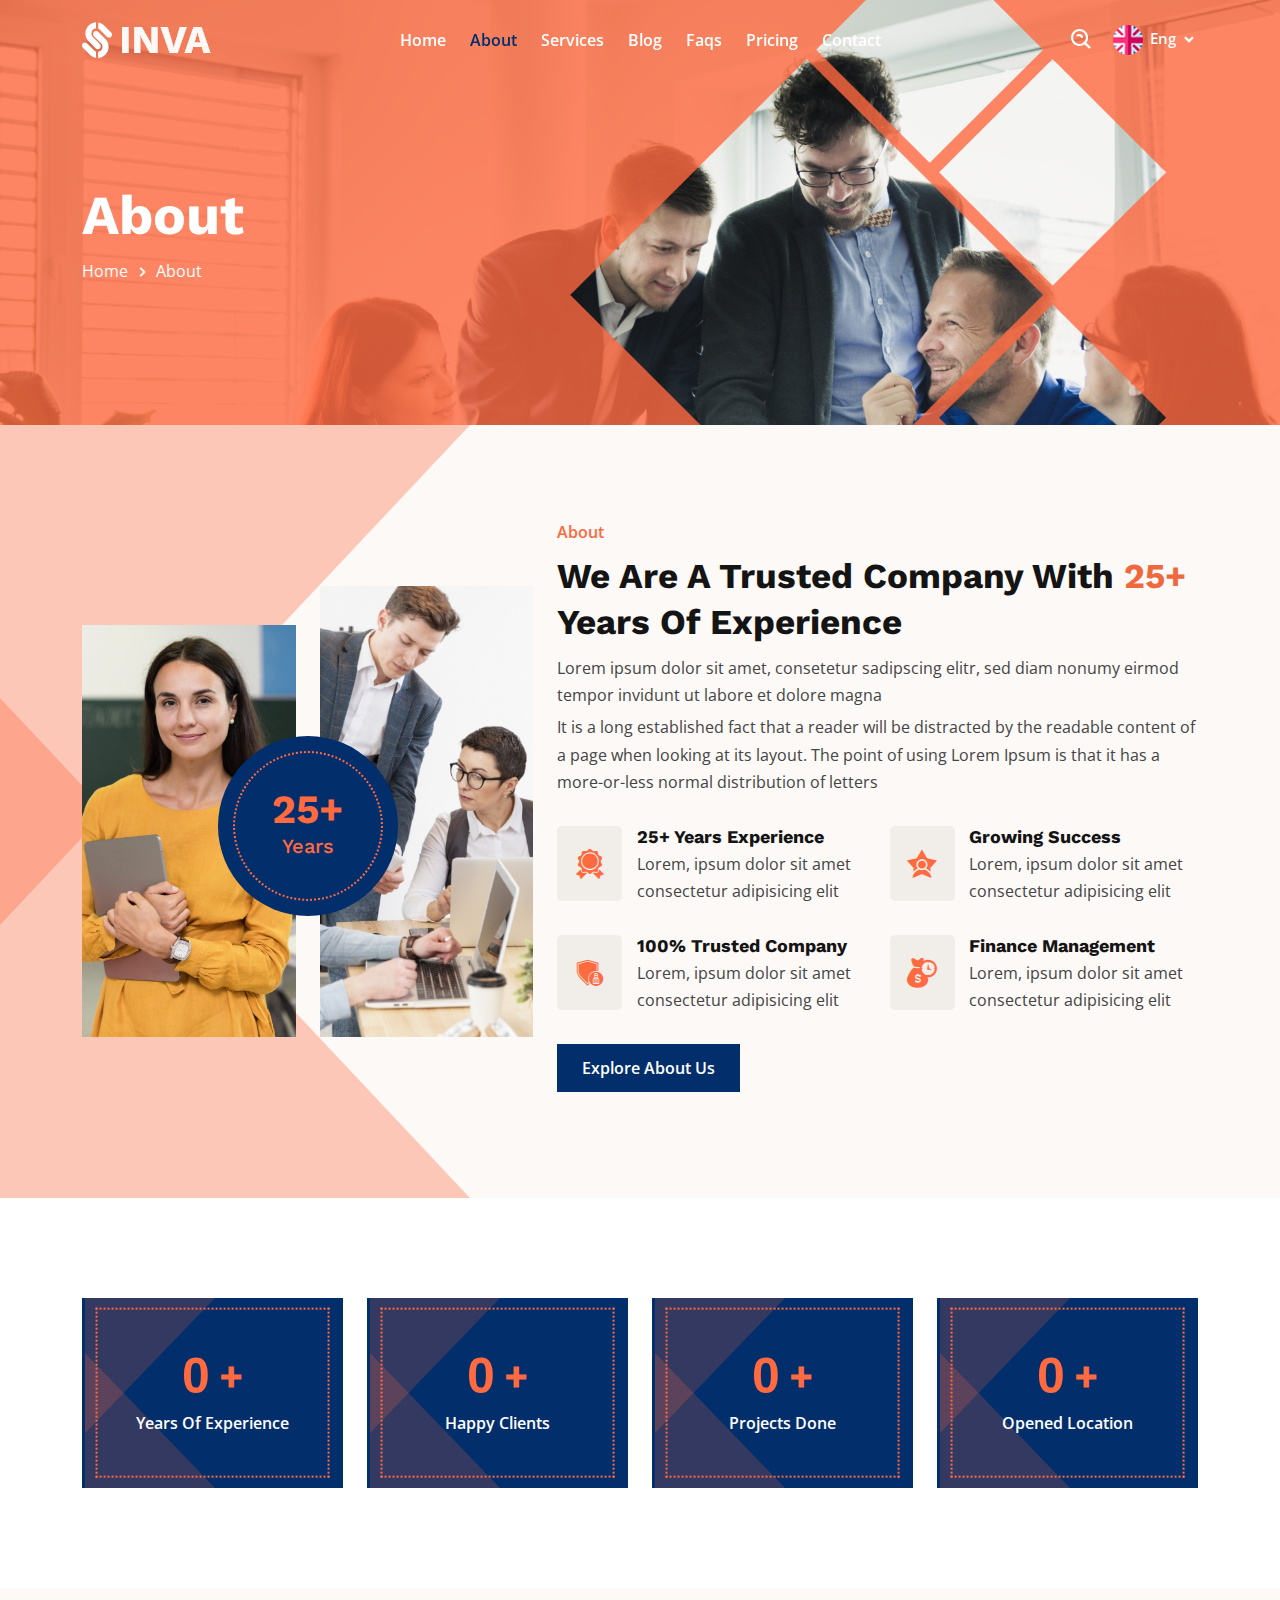
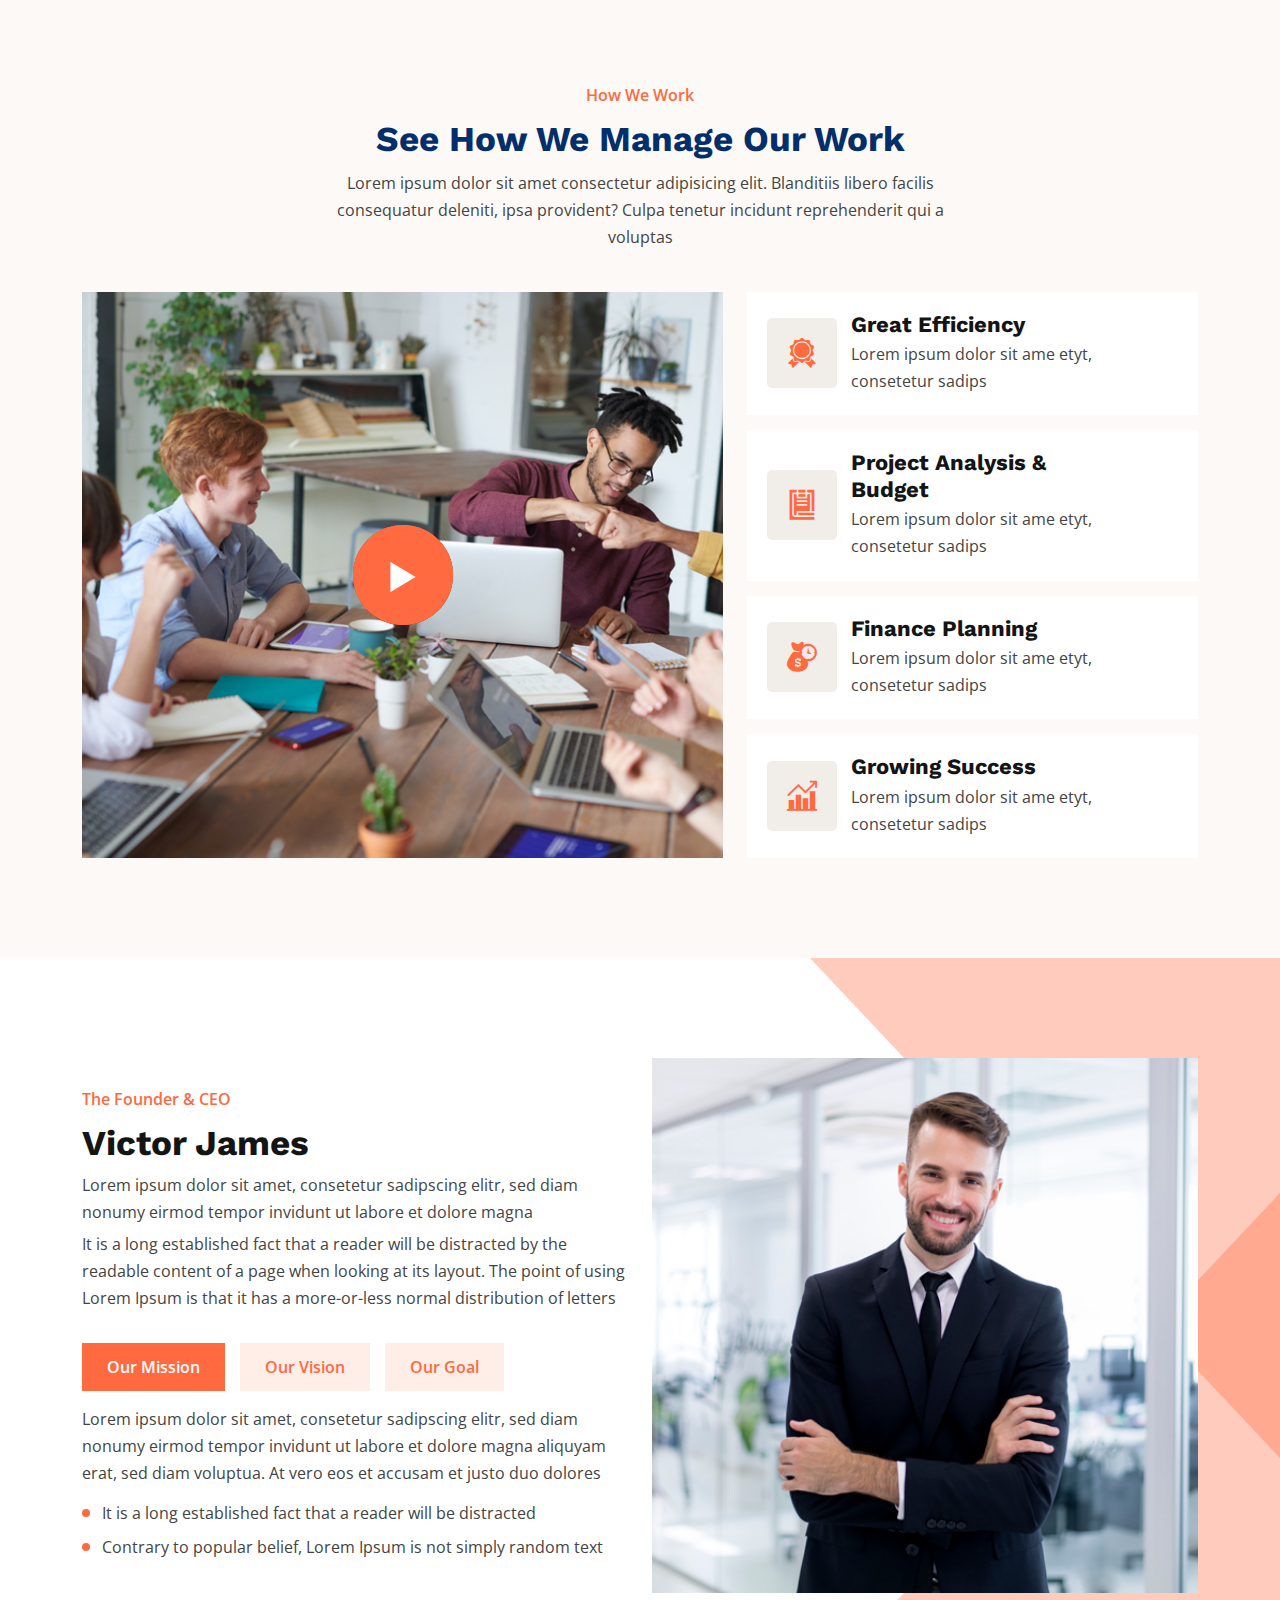
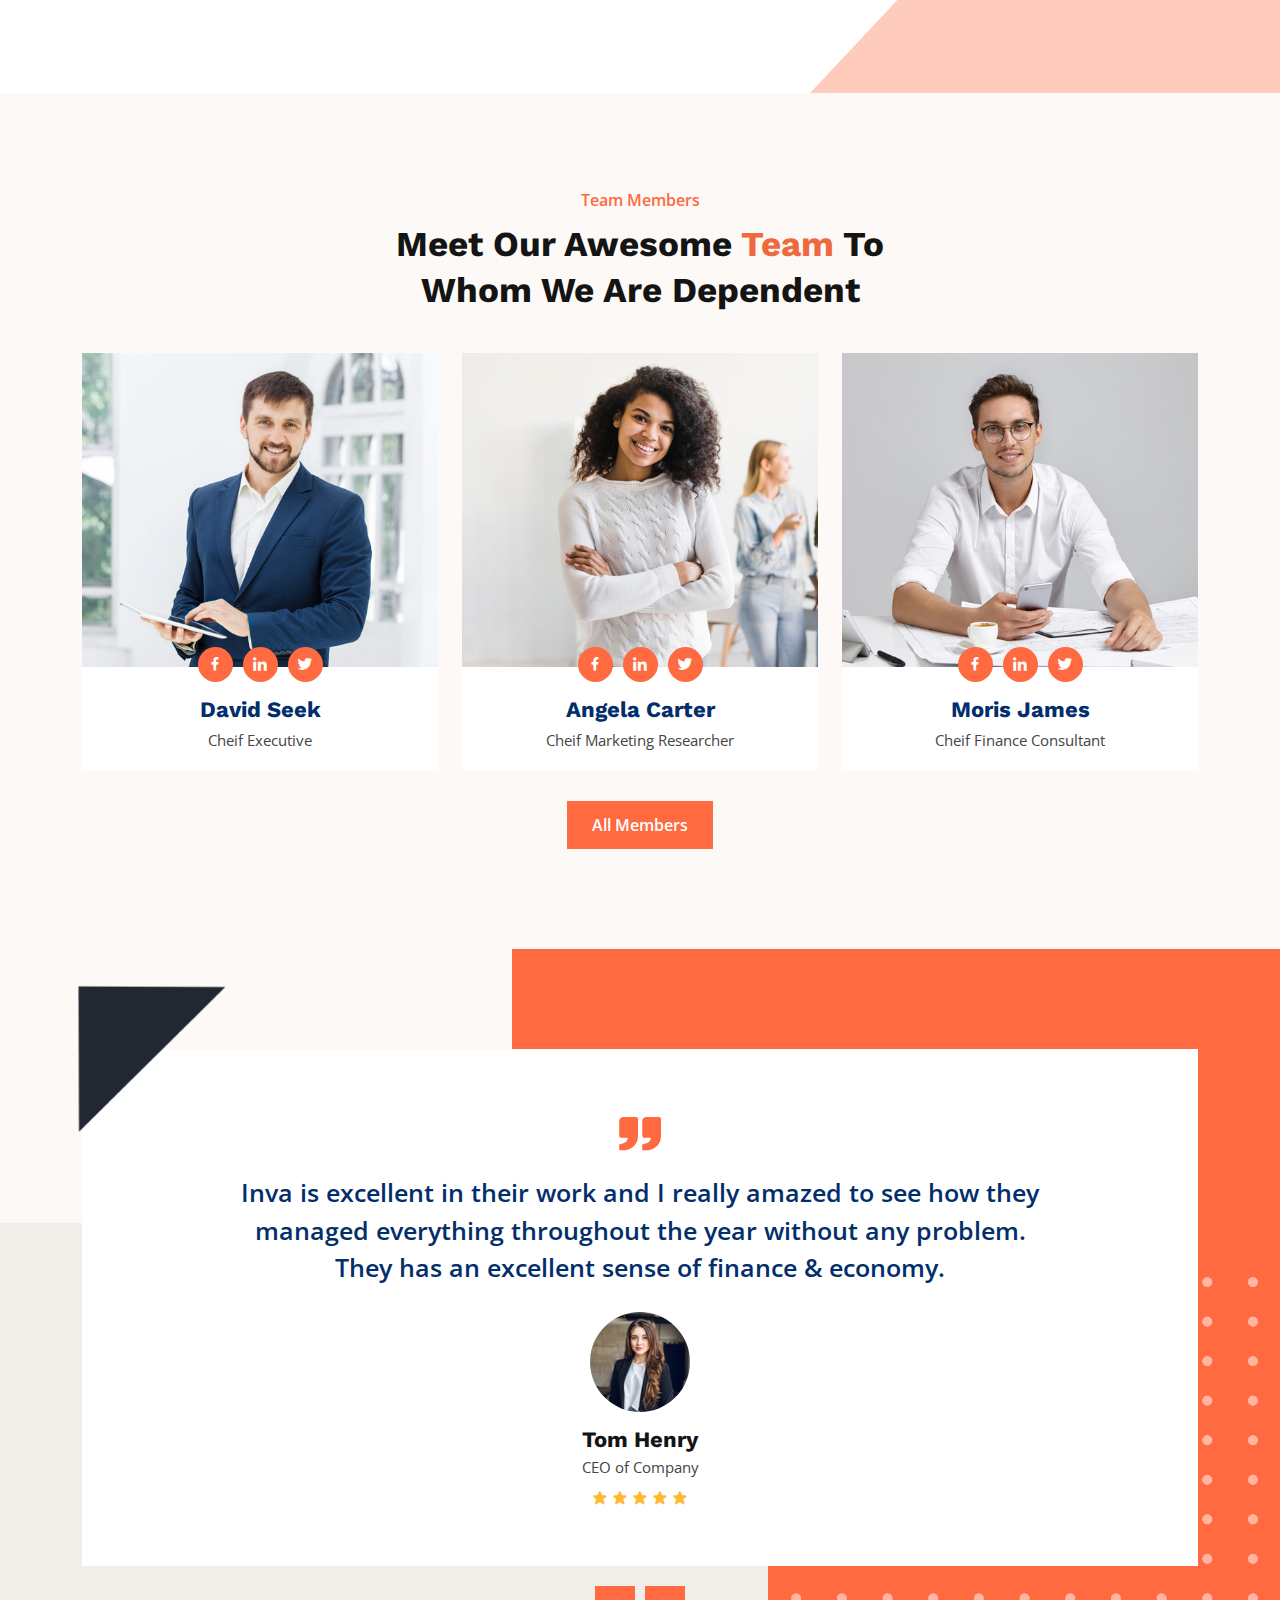
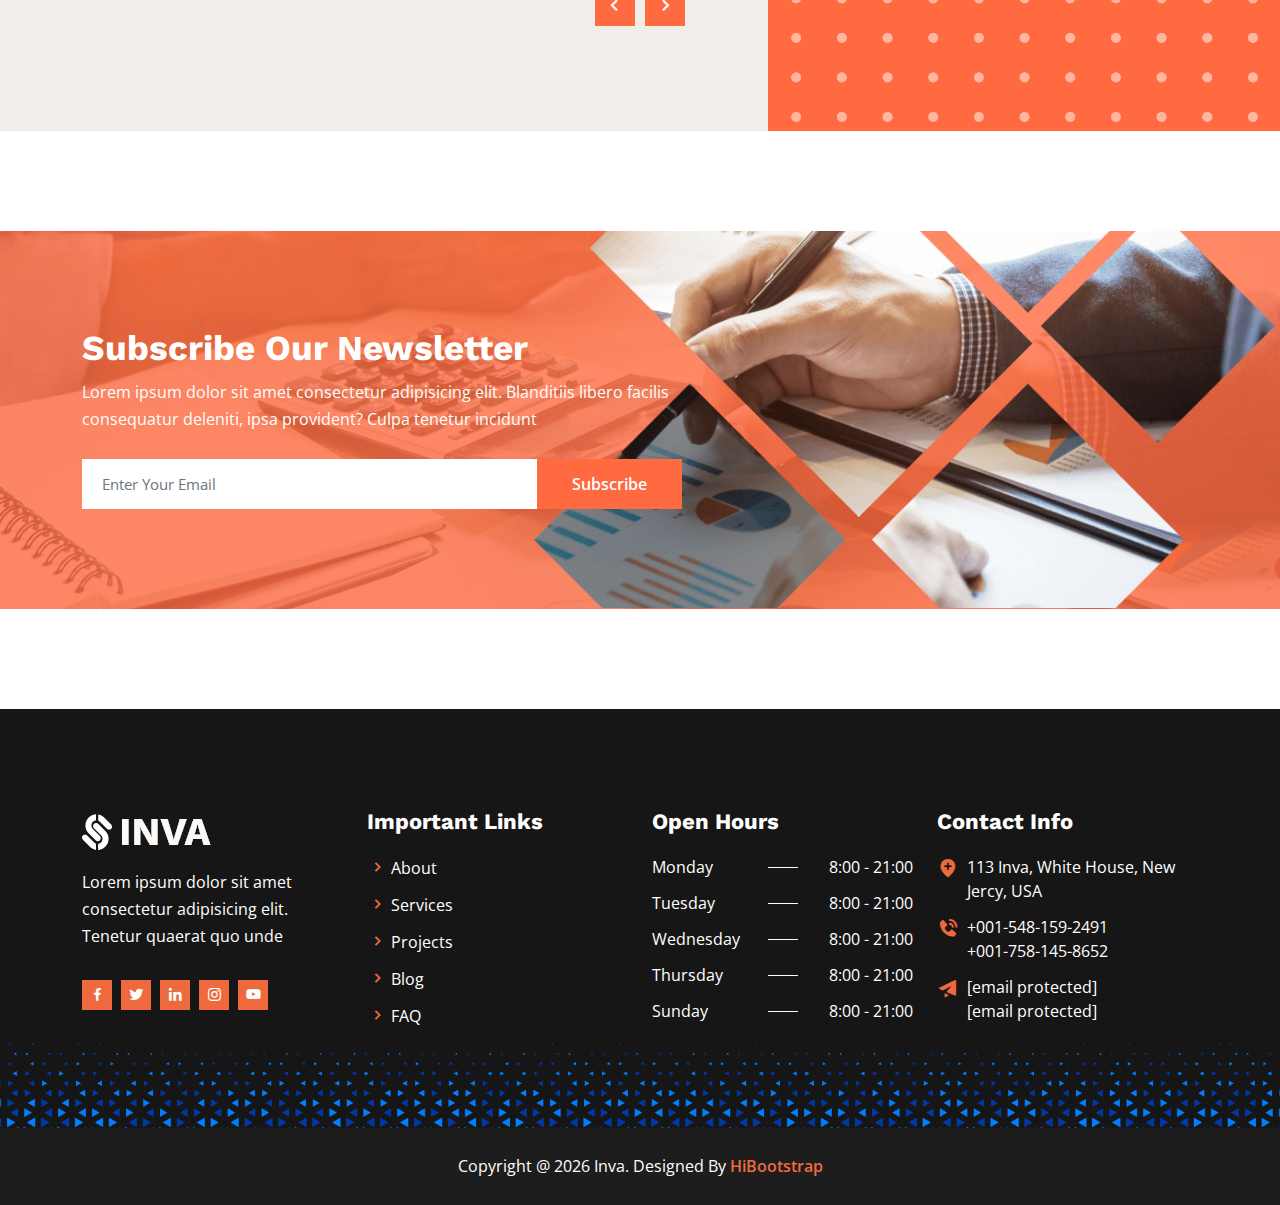
==== about.html @ 84aa3fe7 "homepage" ====
<!DOCTYPE html>
<html lang="zxx">
  <!-- Mirrored from templates.hibootstrap.com/inva/default/about.html by HTTrack Website Copier/3.x [XR&CO'2014], Thu, 12 Oct 2023 17:46:47 GMT -->
  <head>
    <meta charset="UTF-8" />
    <meta name="viewport" content="width=device-width, initial-scale=1.0" />

    <link rel="stylesheet" href="assets/css/bootstrap.min.css" />

    <link rel="stylesheet" href="assets/css/boxicons.min.css" />

    <link rel="stylesheet" href="assets/css/meanmenu.css" />

    <link rel="stylesheet" href="assets/css/animate.min.css" />

    <link rel="stylesheet" href="assets/css/owl.carousel.min.css" />
    <link rel="stylesheet" href="assets/css/owl.theme.default.min.css" />

    <link rel="stylesheet" href="assets/fonts/flaticon.css" />

    <link rel="stylesheet" href="assets/css/modal-video.min.css" />

    <link rel="stylesheet" href="assets/css/odometer.min.css" />

    <link rel="stylesheet" href="assets/css/style.css" />

    <link rel="stylesheet" href="assets/css/responsive.css" />

    <link rel="stylesheet" href="assets/css/theme-dark.css" />

    <link rel="stylesheet" href="assets/css/theme-dark.css" />
    <title>Inva - Finance & Investment HTML Template</title>
    <link rel="icon" type="image/png" href="assets/img/favicon.png" />
  </head>
  <body>
    <div class="loader">
      <div class="d-table">
        <div class="d-table-cell">
          <div class="pre-load">
            <div class="inner one"></div>
            <div class="inner two"></div>
            <div class="inner three"></div>
          </div>
        </div>
      </div>
    </div>

    <div class="navbar-area sticky-top">
      <div class="mobile-nav">
        <a href="index.html" class="logo">
          <img src="assets/img/logo-three.png" alt="Logo" />
        </a>
      </div>

      <div class="main-nav four">
        <div class="container">
          <nav class="navbar navbar-expand-md navbar-light">
            <a class="navbar-brand" href="index.html">
              <img src="assets/img/logo-three.png" alt="Logo" />
            </a>
            <div
              class="collapse navbar-collapse mean-menu"
              id="navbarSupportedContent"
            >
              <ul class="navbar-nav">
                <li class="nav-item">
                  <a href="index.html" class="nav-link dropdown-toggle">Home</a>
                </li>
                <li class="nav-item">
                  <a href="about.html" class="nav-link active">About</a>
                </li>
                <li class="nav-item">
                  <a href="services.html" class="nav-link dropdown-toggle"
                    >Services</a>
                </li>
                <li class="nav-item">
                  <a href="blog.html" class="nav-link dropdown-toggle">Blog</a>
                </li>
                <li class="nav-item">
                    <a href="faq.html" class="nav-link dropdown-toggle">Faqs </a>
                  </li>
                <li class="nav-item">
                  <a href="#" class="nav-link dropdown-toggle">Pricing</a>
                </li>
                <li class="nav-item">
                  <a href="contact.html" class="nav-link">Contact</a>
                </li>
              </ul>
              <div class="side-nav">
                <div class="nav-search">
                  <i id="search-btn" class="bx bx-search-alt"></i>
                  <div id="search-overlay" class="block">
                    <div class="centered">
                      <div id="search-box">
                        <i id="close-btn" class="bx bx-x"></i>
                        <form>
                          <input
                            type="text"
                            class="form-control"
                            placeholder="Search..."
                          />
                          <button type="submit" class="btn">Search</button>
                        </form>
                      </div>
                    </div>
                  </div>
                </div>
                <div class="dropdown nav-flag-dropdown">
                  <button
                    class="btn dropdown-toggle"
                    type="button"
                    id="dropdownMenuButton"
                    data-bs-toggle="dropdown"
                    aria-haspopup="true"
                    aria-expanded="false"
                  >
                    <img src="assets/img/flag1.jpg" alt="Flag" />
                    Eng
                    <i class="bx bx-chevron-down"></i>
                  </button>
                  <div
                    class="dropdown-menu"
                    aria-labelledby="dropdownMenuButton"
                  >
                    <a class="dropdown-item" href="#">
                      <img src="assets/img/flag2.jpg" alt="Flag" />
                      Ger
                    </a>
                    <a class="dropdown-item" href="#">
                      <img src="assets/img/flag3.jpg" alt="Flag" />
                      Isr
                    </a>
                    <a class="dropdown-item" href="#">
                      <img src="assets/img/flag4.jpg" alt="Flag" />
                      USA
                    </a>
                  </div>
                </div>
              </div>
            </div>
          </nav>
        </div>
      </div>
    </div>

    <div class="page-title-area title-bg-one">
      <div class="title-shape">
        <img src="assets/img/title/title-bg-shape.png" alt="Shape" />
      </div>
      <div class="d-table">
        <div class="d-table-cell">
          <div class="container">
            <div class="title-content">
              <h2>About</h2>
              <ul>
                <li>
                  <a href="index.html">Home</a>
                </li>
                <li>
                  <i class="bx bx-chevron-right"></i>
                </li>
                <li>
                  <span>About</span>
                </li>
              </ul>
            </div>
          </div>
        </div>
      </div>
    </div>

    <section class="about-area four section-overlay pt-100 pb-70">
      <div class="container">
        <div class="row align-items-center">
          <div class="col-lg-5">
            <div class="about-img">
              <div class="row align-items-end">
                <div class="col-sm-6 col-lg-6">
                  <img src="assets/img/about/about4.jpg" alt="About" />
                </div>
                <div class="col-sm-6 col-lg-6">
                  <img src="assets/img/about/about5.jpg" alt="About" />
                </div>
              </div>
              <div class="years">
                <h3>
                  25+ <br />
                  <span>Years</span>
                </h3>
              </div>
            </div>
          </div>
          <div class="col-lg-7">
            <div class="about-content">
              <div class="section-title">
                <span class="sub-title">About</span>
                <h2>
                  We Are A Trusted Company With <span>25+</span> Years Of
                  Experience
                </h2>
                <p>
                  Lorem ipsum dolor sit amet, consetetur sadipscing elitr, sed
                  diam nonumy eirmod tempor invidunt ut labore et dolore magna
                </p>
              </div>
              <p class="about-p">
                It is a long established fact that a reader will be distracted
                by the readable content of a page when looking at its layout.
                The point of using Lorem Ipsum is that it has a more-or-less
                normal distribution of letters
              </p>
              <div class="row">
                <div class="col-sm-6 col-lg-6">
                  <ul>
                    <li>
                      <i class="flaticon-medal-of-award"></i>
                    </li>
                    <li>
                      <h3>25+ Years Experience</h3>
                      <p>
                        Lorem, ipsum dolor sit amet consectetur adipisicing elit
                      </p>
                    </li>
                  </ul>
                </div>
                <div class="col-sm-6 col-lg-6">
                  <ul>
                    <li>
                      <i class="flaticon-star"></i>
                    </li>
                    <li>
                      <h3>Growing Success</h3>
                      <p>
                        Lorem, ipsum dolor sit amet consectetur adipisicing elit
                      </p>
                    </li>
                  </ul>
                </div>
                <div class="col-sm-6 col-lg-6">
                  <ul>
                    <li>
                      <i class="flaticon-insurance"></i>
                    </li>
                    <li>
                      <h3>100% Trusted Company</h3>
                      <p>
                        Lorem, ipsum dolor sit amet consectetur adipisicing elit
                      </p>
                    </li>
                  </ul>
                </div>
                <div class="col-sm-6 col-lg-6">
                  <ul>
                    <li>
                      <i class="flaticon-dollars-money-bag-with-a-clock"></i>
                    </li>
                    <li>
                      <h3>Finance Management</h3>
                      <p>
                        Lorem, ipsum dolor sit amet consectetur adipisicing elit
                      </p>
                    </li>
                  </ul>
                </div>
              </div>
              <a class="common-btn two" href="#">
                Explore About Us
                <span></span>
              </a>
            </div>
          </div>
        </div>
      </div>
    </section>

    <div class="counter-area four pt-100 pb-70">
      <div class="container">
        <div class="row">
          <div class="col-sm-6 col-lg-3 card-overlay">
            <div class="counter-item">
              <h3>
                <span class="odometer" data-count="25">00</span>
                <span class="target">+</span>
              </h3>
              <p>Years Of Experience</p>
            </div>
          </div>
          <div class="col-sm-6 col-lg-3 card-overlay">
            <div class="counter-item">
              <h3>
                <span class="odometer" data-count="150">00</span>
                <span class="target">+</span>
              </h3>
              <p>Happy Clients</p>
            </div>
          </div>
          <div class="col-sm-6 col-lg-3 card-overlay">
            <div class="counter-item">
              <h3>
                <span class="odometer" data-count="300">00</span>
                <span class="target">+</span>
              </h3>
              <p>Projects Done</p>
            </div>
          </div>
          <div class="col-sm-6 col-lg-3 card-overlay">
            <div class="counter-item">
              <h3>
                <span class="odometer" data-count="30">00</span>
                <span class="target">+</span>
              </h3>
              <p>Opened Location</p>
            </div>
          </div>
        </div>
      </div>
    </div>

    <section class="work-area three ptb-100">
      <div class="container">
        <div class="section-title">
          <span class="sub-title">How We Work</span>
          <h2>See How We Manage Our Work</h2>
          <p>
            Lorem ipsum dolor sit amet consectetur adipisicing elit. Blanditiis
            libero facilis consequatur deleniti, ipsa provident? Culpa tenetur
            incidunt reprehenderit qui a voluptas
          </p>
        </div>
        <div class="row">
          <div class="col-lg-7">
            <div class="work-video">
              <img src="assets/img/work1.jpg" alt="Work" />
              <div class="video-wrap">
                <button class="js-modal-btn" data-video-id="80YJ4wNkGXU">
                  <i class="bx bx-play"></i>
                </button>
              </div>
            </div>
          </div>
          <div class="col-lg-5">
            <div class="work-item">
              <ul class="align-items-center">
                <li>
                  <i class="flaticon-medal-of-award"></i>
                </li>
                <li>
                  <h3>Great Efficiency</h3>
                  <p>Lorem ipsum dolor sit ame etyt, consetetur sadips</p>
                </li>
              </ul>
            </div>
            <div class="work-item">
              <ul class="align-items-center">
                <li>
                  <i class="flaticon-evaluate"></i>
                </li>
                <li>
                  <h3>Project Analysis & Budget</h3>
                  <p>Lorem ipsum dolor sit ame etyt, consetetur sadips</p>
                </li>
              </ul>
            </div>
            <div class="work-item">
              <ul class="align-items-center">
                <li>
                  <i class="flaticon-dollars-money-bag-with-a-clock"></i>
                </li>
                <li>
                  <h3>Finance Planning</h3>
                  <p>Lorem ipsum dolor sit ame etyt, consetetur sadips</p>
                </li>
              </ul>
            </div>
            <div class="work-item">
              <ul class="align-items-center">
                <li>
                  <i class="flaticon-trend"></i>
                </li>
                <li>
                  <h3>Growing Success</h3>
                  <p>Lorem ipsum dolor sit ame etyt, consetetur sadips</p>
                </li>
              </ul>
            </div>
          </div>
        </div>
      </div>
    </section>

    <section class="founder-area section-overlay pt-100 pb-70">
      <div class="container">
        <div class="row align-items-center">
          <div class="col-lg-6">
            <div class="founder-content">
              <div class="section-title">
                <span class="sub-title">The Founder & CEO</span>
                <h2>Victor James</h2>
                <p>
                  Lorem ipsum dolor sit amet, consetetur sadipscing elitr, sed
                  diam nonumy eirmod tempor invidunt ut labore et dolore magna
                </p>
              </div>
              <p class="founder-p">
                It is a long established fact that a reader will be distracted
                by the readable content of a page when looking at its layout.
                The point of using Lorem Ipsum is that it has a more-or-less
                normal distribution of letters
              </p>
              <ul class="nav nav-pills" id="pills-tab" role="tablist">
                <li class="nav-item" role="presentation">
                  <a
                    class="nav-link active"
                    id="pills-home-tab"
                    data-bs-toggle="pill"
                    href="#pills-home"
                    role="tab"
                    aria-controls="pills-home"
                    aria-selected="true"
                    >Our Mission</a
                  >
                </li>
                <li class="nav-item" role="presentation">
                  <a
                    class="nav-link"
                    id="pills-profile-tab"
                    data-bs-toggle="pill"
                    href="#pills-profile"
                    role="tab"
                    aria-controls="pills-profile"
                    aria-selected="false"
                    >Our Vision</a
                  >
                </li>
                <li class="nav-item" role="presentation">
                  <a
                    class="nav-link"
                    id="pills-contact-tab"
                    data-bs-toggle="pill"
                    href="#pills-contact"
                    role="tab"
                    aria-controls="pills-contact"
                    aria-selected="false"
                    >Our Goal</a
                  >
                </li>
              </ul>
              <div class="tab-content" id="pills-tabContent">
                <div
                  class="tab-pane fade show active"
                  id="pills-home"
                  role="tabpanel"
                  aria-labelledby="pills-home-tab"
                >
                  <p>
                    Lorem ipsum dolor sit amet, consetetur sadipscing elitr, sed
                    diam nonumy eirmod tempor invidunt ut labore et dolore magna
                    aliquyam erat, sed diam voluptua. At vero eos et accusam et
                    justo duo dolores
                  </p>
                  <ul>
                    <li>
                      It is a long established fact that a reader will be
                      distracted
                    </li>
                    <li>
                      Contrary to popular belief, Lorem Ipsum is not simply
                      random text
                    </li>
                  </ul>
                </div>
                <div
                  class="tab-pane fade"
                  id="pills-profile"
                  role="tabpanel"
                  aria-labelledby="pills-profile-tab"
                >
                  <p>
                    Lorem ipsum dolor sit amet, consetetur sadipscing elitr, sed
                    diam nonumy eirmod tempor invidunt ut labore et dolore magna
                    aliquyam erat, sed diam voluptua. At vero eos et accusam et
                    justo duo dolores
                  </p>
                  <ul>
                    <li>
                      It is a long established fact that a reader will be
                      distracted
                    </li>
                    <li>
                      Contrary to popular belief, Lorem Ipsum is not simply
                      random text
                    </li>
                  </ul>
                </div>
                <div
                  class="tab-pane fade"
                  id="pills-contact"
                  role="tabpanel"
                  aria-labelledby="pills-contact-tab"
                >
                  <p>
                    Lorem ipsum dolor sit amet, consetetur sadipscing elitr, sed
                    diam nonumy eirmod tempor invidunt ut labore et dolore magna
                    aliquyam erat, sed diam voluptua. At vero eos et accusam et
                    justo duo dolores
                  </p>
                  <ul>
                    <li>
                      It is a long established fact that a reader will be
                      distracted
                    </li>
                    <li>
                      Contrary to popular belief, Lorem Ipsum is not simply
                      random text
                    </li>
                  </ul>
                </div>
              </div>
            </div>
          </div>
          <div class="col-lg-6">
            <div class="founder-img">
              <img src="assets/img/founder-main1.jpg" alt="Founder" />
            </div>
          </div>
        </div>
      </div>
    </section>

    <section class="team-area four ptb-100">
      <div class="container">
        <div class="section-title">
          <span class="sub-title">Team Members</span>
          <h2>Meet Our Awesome <span>Team</span> To Whom We Are Dependent</h2>
        </div>
        <div class="row">
          <div class="col-sm-6 col-lg-4">
            <div class="team-item">
              <div class="top card-overlay">
                <img src="assets/img/team/team1.jpg" alt="Team" />
              </div>
              <div class="bottom">
                <ul>
                  <li>
                    <a href="#" target="_blank">
                      <i class="bx bxl-facebook"></i>
                    </a>
                  </li>
                  <li>
                    <a href="#" target="_blank">
                      <i class="bx bxl-linkedin"></i>
                    </a>
                  </li>
                  <li>
                    <a href="#" target="_blank">
                      <i class="bx bxl-twitter"></i>
                    </a>
                  </li>
                </ul>
                <h3>
                  <a href="team-details.html">David Seek</a>
                </h3>
                <span>Cheif Executive</span>
              </div>
            </div>
          </div>
          <div class="col-sm-6 col-lg-4">
            <div class="team-item">
              <div class="top card-overlay">
                <img src="assets/img/team/team2.jpg" alt="Team" />
              </div>
              <div class="bottom">
                <ul>
                  <li>
                    <a href="#" target="_blank">
                      <i class="bx bxl-facebook"></i>
                    </a>
                  </li>
                  <li>
                    <a href="#" target="_blank">
                      <i class="bx bxl-linkedin"></i>
                    </a>
                  </li>
                  <li>
                    <a href="#" target="_blank">
                      <i class="bx bxl-twitter"></i>
                    </a>
                  </li>
                </ul>
                <h3>
                  <a href="team-details.html">Angela Carter</a>
                </h3>
                <span>Cheif Marketing Researcher</span>
              </div>
            </div>
          </div>
          <div class="col-sm-6 offset-sm-3 offset-lg-0 col-lg-4">
            <div class="team-item">
              <div class="top card-overlay">
                <img src="assets/img/team/team3.jpg" alt="Team" />
              </div>
              <div class="bottom">
                <ul>
                  <li>
                    <a href="#" target="_blank">
                      <i class="bx bxl-facebook"></i>
                    </a>
                  </li>
                  <li>
                    <a href="#" target="_blank">
                      <i class="bx bxl-linkedin"></i>
                    </a>
                  </li>
                  <li>
                    <a href="#" target="_blank">
                      <i class="bx bxl-twitter"></i>
                    </a>
                  </li>
                </ul>
                <h3>
                  <a href="team-details.html">Moris James</a>
                </h3>
                <span>Cheif Finance Consultant</span>
              </div>
            </div>
          </div>
        </div>
        <div class="text-center">
          <a class="common-btn" href="team.html">
            All Members
            <span></span>
          </a>
        </div>
      </div>
    </section>

    <section class="testimonials-area three four ptb-100">
      <div class="testimonials-shape">
        <img src="assets/img/testimonials-shape2.png" alt="Shape" />
        <img src="assets/img/testimonials-shape3.png" alt="Shape" />
      </div>
      <div class="container">
        <div class="testimonials-slider owl-theme owl-carousel">
          <div class="testimonials-item">
            <i class="bx bxs-quote-right icon"></i>
            <p>
              Inva is excellent in their work and I really amazed to see how
              they managed everything throughout the year without any problem.
              They has an excellent sense of finance & economy.
            </p>
            <img src="assets/img/testimonials1.jpg" alt="Testimonials" />
            <h3>Tom Henry</h3>
            <span>CEO of Company</span>
            <ul>
              <li>
                <i class="bx bxs-star checked"></i>
              </li>
              <li>
                <i class="bx bxs-star checked"></i>
              </li>
              <li>
                <i class="bx bxs-star checked"></i>
              </li>
              <li>
                <i class="bx bxs-star checked"></i>
              </li>
              <li>
                <i class="bx bxs-star checked"></i>
              </li>
            </ul>
          </div>
          <div class="testimonials-item">
            <i class="bx bxs-quote-right icon"></i>
            <p>
              It is a long established fact that a reader will be distracted by
              the readable content of a page when looking at its layout. The
              point of using Lorem Ipsum is that it has a more-or-less.
            </p>
            <img src="assets/img/testimonials2.jpg" alt="Testimonials" />
            <h3>Jac Jacson</h3>
            <span>Director</span>
            <ul>
              <li>
                <i class="bx bxs-star checked"></i>
              </li>
              <li>
                <i class="bx bxs-star checked"></i>
              </li>
              <li>
                <i class="bx bxs-star checked"></i>
              </li>
              <li>
                <i class="bx bxs-star checked"></i>
              </li>
              <li>
                <i class="bx bxs-star"></i>
              </li>
            </ul>
          </div>
          <div class="testimonials-item">
            <i class="bx bxs-quote-right icon"></i>
            <p>
              There are many variations of passages of Lorem Ipsum available,
              but the majority have suffered alteration in some form, by
              injected humour, or randomised words.
            </p>
            <img src="assets/img/testimonials3.jpg" alt="Testimonials" />
            <h3>Micheal Shon</h3>
            <span>Manager</span>
            <ul>
              <li>
                <i class="bx bxs-star checked"></i>
              </li>
              <li>
                <i class="bx bxs-star checked"></i>
              </li>
              <li>
                <i class="bx bxs-star checked"></i>
              </li>
              <li>
                <i class="bx bxs-star checked"></i>
              </li>
              <li>
                <i class="bx bxs-star"></i>
              </li>
            </ul>
          </div>
        </div>
      </div>
    </section>

    <section class="subscribe-area four ptb-100 mtb-100">
      <div class="subscribe-img">
        <img src="assets/img/subscribe-main2.png" alt="Subscribe" />
      </div>
      <div class="container">
        <div class="subscribe-wrap">
          <div class="section-title two">
            <h2>Subscribe Our Newsletter</h2>
            <p>
              Lorem ipsum dolor sit amet consectetur adipisicing elit.
              Blanditiis libero facilis consequatur deleniti, ipsa provident?
              Culpa tenetur incidunt
            </p>
          </div>
          <form class="newsletter-form" data-toggle="validator">
            <input
              type="email"
              class="form-control"
              placeholder="Enter Your Email"
              name="EMAIL"
              required
              autocomplete="off"
            />
            <button class="btn common-btn" type="submit">
              Subscribe
              <span></span>
            </button>
            <div id="validator-newsletter" class="form-result"></div>
          </form>
        </div>
      </div>
    </section>

    <footer class="footer-area pt-100">
      <div class="container">
        <div class="row">
          <div class="col-sm-6 col-lg-3">
            <div class="footer-item">
              <div class="footer-logo">
                <a class="footer-inva" href="index.html">
                  <img src="assets/img/logo-three.png" alt="Logo" />
                </a>
                <p>
                  Lorem ipsum dolor sit amet consectetur adipisicing elit.
                  Tenetur quaerat quo unde
                </p>
                <ul>
                  <li>
                    <a href="#" target="_blank">
                      <i class="bx bxl-facebook"></i>
                    </a>
                  </li>
                  <li>
                    <a href="#" target="_blank">
                      <i class="bx bxl-twitter"></i>
                    </a>
                  </li>
                  <li>
                    <a href="#" target="_blank">
                      <i class="bx bxl-linkedin"></i>
                    </a>
                  </li>
                  <li>
                    <a href="#" target="_blank">
                      <i class="bx bxl-instagram"></i>
                    </a>
                  </li>
                  <li>
                    <a href="#" target="_blank">
                      <i class="bx bxl-youtube"></i>
                    </a>
                  </li>
                </ul>
              </div>
            </div>
          </div>
          <div class="col-sm-6 col-lg-3">
            <div class="footer-item">
              <div class="footer-link">
                <h3>Important Links</h3>
                <ul>
                  <li>
                    <i class="bx bx-chevron-right"></i>
                    <a href="about.html">About</a>
                  </li>
                  <li>
                    <i class="bx bx-chevron-right"></i>
                    <a href="services.html">Services</a>
                  </li>
                  <li>
                    <i class="bx bx-chevron-right"></i>
                    <a href="projects.html">Projects</a>
                  </li>
                  <li>
                    <i class="bx bx-chevron-right"></i>
                    <a href="blog.html">Blog</a>
                  </li>
                  <li>
                    <i class="bx bx-chevron-right"></i>
                    <a href="faq.html">FAQ</a>
                  </li>
                </ul>
              </div>
            </div>
          </div>
          <div class="col-sm-6 col-lg-3">
            <div class="footer-item">
              <div class="footer-hours">
                <h3>Open Hours</h3>
                <ul>
                  <li>Monday <span>8:00 - 21:00</span></li>
                  <li>Tuesday <span>8:00 - 21:00</span></li>
                  <li>Wednesday <span>8:00 - 21:00</span></li>
                  <li>Thursday <span>8:00 - 21:00</span></li>
                  <li>Sunday <span>8:00 - 21:00</span></li>
                </ul>
              </div>
            </div>
          </div>
          <div class="col-sm-6 col-lg-3">
            <div class="footer-item">
              <div class="footer-contact">
                <h3>Contact Info</h3>
                <ul>
                  <li>
                    <i class="bx bxs-location-plus"></i>
                    <span>113 Inva, White House, New Jercy, USA</span>
                  </li>
                  <li>
                    <i class="bx bxs-phone-call"></i>
                    <a href="tel:+0015481592491">+001-548-159-2491</a>
                    <a href="tel:+0017581458652">+001-758-145-8652</a>
                  </li>
                  <li>
                    <i class="bx bxs-paper-plane"></i>
                    <a
                      href="https://templates.hibootstrap.com/cdn-cgi/l/email-protection#a6cec3cacac9e6cfc8d0c788c5c9cb"
                      ><span
                        class="__cf_email__"
                        data-cfemail="2c44494040436c45425a4d024f4341"
                        >[email&#160;protected]</span
                      ></a
                    >
                    <a
                      href="https://templates.hibootstrap.com/cdn-cgi/l/email-protection#7811161e173811160e19561b1715"
                      ><span
                        class="__cf_email__"
                        data-cfemail="422b2c242d022b2c34236c212d2f"
                        >[email&#160;protected]</span
                      ></a
                    >
                  </li>
                </ul>
              </div>
            </div>
          </div>
        </div>
      </div>
      <div class="copyright-area">
        <div class="container">
          <p>
            Copyright @
            <script
              data-cfasync="false"
              src="../../cdn-cgi/scripts/5c5dd728/cloudflare-static/email-decode.min.js"
            ></script>
            <script>
              document.write(new Date().getFullYear());
            </script>
            Inva. Designed By
            <a href="https://hibootstrap.com/" target="_blank">HiBootstrap</a>
          </p>
        </div>
      </div>
      <div class="footer-shape">
        <img src="assets/img/footer-bg.png" alt="Footer" />
      </div>
    </footer>

    <div class="go-top">
      <i class="bx bxs-up-arrow-alt"></i>
      <i class="bx bxs-up-arrow-alt"></i>
    </div>

    <script src="assets/js/jquery.min.js"></script>
    <script src="assets/js/bootstrap.bundle.min.js"></script>

    <script src="assets/js/form-validator.min.js"></script>

    <script src="assets/js/contact-form-script.js"></script>

    <script src="assets/js/jquery.ajaxchimp.min.js"></script>

    <script src="assets/js/jquery.meanmenu.js"></script>

    <script src="assets/js/wow.min.js"></script>

    <script src="assets/js/owl.carousel.min.js"></script>

    <script src="assets/js/jquery-modal-video.min.js"></script>

    <script src="assets/js/odometer.min.js"></script>
    <script src="assets/js/jquery.appear.min.js"></script>

    <script src="assets/js/smoothscroll.min.js"></script>

    <script src="assets/js/custom.js"></script>
  </body>

  <!-- Mirrored from templates.hibootstrap.com/inva/default/about.html by HTTrack Website Copier/3.x [XR&CO'2014], Thu, 12 Oct 2023 17:46:48 GMT -->
</html>
---- assets/css/meanmenu.css ----
@import "https://fonts.googleapis.com/css?family=Oswald:200,300,400,500,600,700";body{font-family:oswald,sans-serif;padding:0;margin:0;font-size:15px;background-color:#f1f1f1}a.meanmenu-reveal{display:none}.mean-container .mean-bar{float:left;width:100%;position:absolute;background:0 0;padding:20px 0 0;z-index:999;border-bottom:1px solid rgba(0,0,0,.03);height:55px}.mean-container a.meanmenu-reveal{width:35px;height:30px;padding:12px 15px 0 0;position:absolute;right:0;cursor:pointer;color:#fff;text-decoration:none;font-size:16px;text-indent:-9999em;line-height:22px;font-size:1px;display:block;font-weight:700}.mean-container a.meanmenu-reveal span{display:block;background:#fff;height:4px;margin-top:3px;border-radius:3px}.mean-container .mean-nav{float:left;width:100%;background:#fff;margin-top:55px}.mean-container .mean-nav ul{padding:0;margin:0;width:100%;border:none;list-style-type:none}.mean-container .mean-nav ul li{position:relative;float:left;width:100%}.mean-container .mean-nav ul li a{display:block;float:left;width:90%;padding:1em 5%;margin:0;text-align:left;color:#677294;border-top:1px solid #dbeefd;text-decoration:none}.mean-container .mean-nav ul li a.active{color:#000}.mean-container .mean-nav ul li li a{width:80%;padding:1em 10%;color:#677294;border-top:1px solid #dbeefd;opacity:1;filter:alpha(opacity=75);text-shadow:none!important;visibility:visible;text-transform:none;font-size:14px}.mean-container .mean-nav ul li.mean-last a{border-bottom:none;margin-bottom:0}.mean-container .mean-nav ul li li li a{width:70%;padding:1em 15%}.mean-container .mean-nav ul li li li li a{width:60%;padding:1em 20%}.mean-container .mean-nav ul li li li li li a{width:50%;padding:1em 25%}.mean-container .mean-nav ul li a:hover{background:#252525;background:rgba(255,255,255,.1)}.mean-container .mean-nav ul li a.mean-expand{margin-top:3px;width:100%;height:24px;padding:12px!important;text-align:right;position:absolute;right:0;top:0;z-index:2;font-weight:700;background:0 0;border:none!important}.mean-container .mean-push{float:left;width:100%;padding:0;margin:0;clear:both}.mean-nav .wrapper{width:100%;padding:0;margin:0}.mean-container .mean-bar,.mean-container .mean-bar *{-webkit-box-sizing:content-box;-moz-box-sizing:content-box;box-sizing:content-box}.mean-remove{display:none!important}.mobile-nav{display:none}.mobile-nav.mean-container .mean-nav ul li a.active{color:#ff2d55}.main-nav{background:#000;position:absolute;top:0;left:0;padding-top:15px;padding-bottom:15px;width:100%;z-index:999;height:auto}.mean-nav .dropdown-toggle::after{display:none}.navbar-light .navbar-brand,.navbar-light .navbar-brand:hover{color:#fff;font-weight:700;text-transform:uppercase}.main-nav nav ul{padding:0;margin:0;list-style-type:none}.main-nav nav .navbar-nav .nav-item{position:relative;padding:15px 0}.main-nav nav .navbar-nav .nav-item a{font-weight:500;font-size:16px;text-transform:uppercase;color:#fff;padding-left:0;padding-right:0;padding-top:0;padding-bottom:0;margin-left:15px;margin-right:15px}.main-nav nav .navbar-nav .nav-item a:hover,.main-nav nav .navbar-nav .nav-item a:focus,.main-nav nav .navbar-nav .nav-item a.active{color:#ff2d55}.main-nav nav .navbar-nav .nav-item:hover a{color:#ff2d55}.main-nav nav .navbar-nav .nav-item .dropdown-menu{-webkit-box-shadow:0 0 30px 0 rgba(0,0,0,.05);box-shadow:0 0 30px 0 rgba(0,0,0,.05);background:#0d1028;position:absolute;top:80px;left:0;width:250px;z-index:99;display:block;padding-top:20px;padding-left:5px;padding-right:5px;padding-bottom:20px;opacity:0;visibility:hidden;-webkit-transition:all .3s ease-in-out;transition:all .3s ease-in-out}.main-nav nav .navbar-nav .nav-item .dropdown-menu li{position:relative;padding:0}.main-nav nav .navbar-nav .nav-item .dropdown-menu li a{font-size:15px;font-weight:500;text-transform:capitalize;padding:9px 15px;margin:0;display:block;color:#fff}.main-nav nav .navbar-nav .nav-item .dropdown-menu li a:hover,.main-nav nav .navbar-nav .nav-item .dropdown-menu li a:focus,.main-nav nav .navbar-nav .nav-item .dropdown-menu li a.active{color:#ff2d55}.main-nav nav .navbar-nav .nav-item .dropdown-menu li .dropdown-menu{position:absolute;left:-100%;top:0;opacity:0!important;visibility:hidden!important}.main-nav nav .navbar-nav .nav-item .dropdown-menu li:hover .dropdown-menu{opacity:1!important;visibility:visible!important;top:-20px!important}.main-nav nav .navbar-nav .nav-item .dropdown-menu li .dropdown-menu li .dropdown-menu{position:absolute;left:-100%;top:0;opacity:0!important;visibility:hidden!important}.main-nav nav .navbar-nav .nav-item .dropdown-menu li:hover .dropdown-menu li:hover .dropdown-menu{opacity:1!important;visibility:visible!important;top:-20px!important}.main-nav nav .navbar-nav .nav-item .dropdown-menu li .dropdown-menu li a{color:#fff;text-transform:capitalize}.main-nav nav .navbar-nav .nav-item .dropdown-menu li .dropdown-menu li a:hover,.main-nav nav .navbar-nav .nav-item .dropdown-menu li .dropdown-menu li a:focus,.main-nav nav .navbar-nav .nav-item .dropdown-menu li .dropdown-menu li a.active{color:#ff2d55}.main-nav nav .navbar-nav .nav-item .dropdown-menu li:hover a{color:#ff2d55}.main-nav nav .navbar-nav .nav-item:hover ul{opacity:1;visibility:visible;top:100%}.main-nav nav .navbar-nav .nav-item:last-child .dropdown-menu{left:auto;right:0}@media only screen and (max-width:991px){.mobile-nav{display:block;position:relative}.mobile-nav .logo{text-decoration:none;position:absolute;top:11px;z-index:999;left:15px;color:#fff;font-weight:700;text-transform:uppercase;font-size:20px}.mean-container .mean-bar{background-color:#000;padding:0}.mean-container a.meanmenu-reveal{padding:15px 15px 0 0}.mobile-nav nav .navbar-nav .nav-item a i{display:none}.main-nav{display:none!important}}
---- assets/fonts/flaticon.css ----
@font-face{font-family:flaticon;src:url(Flaticon.eot);src:url(Flaticond41d.eot?#iefix) format("embedded-opentype"),url(Flaticon.woff2) format("woff2"),url(Flaticon.woff) format("woff"),url(Flaticon.ttf) format("truetype"),url(Flaticon.svg#Flaticon) format("svg");font-weight:400;font-style:normal}@media screen and (-webkit-min-device-pixel-ratio:0){@font-face{font-family:flaticon;src:url(Flaticon.svg#Flaticon) format("svg")}}[class^=flaticon-]:before,[class*=" flaticon-"]:before,[class^=flaticon-]:after,[class*=" flaticon-"]:after{font-family:Flaticon;font-style:normal}.flaticon-medal-of-award:before{content:"\f100"}.flaticon-star:before{content:"\f101"}.flaticon-insurance:before{content:"\f102"}.flaticon-dollars-money-bag-with-a-clock:before{content:"\f103"}.flaticon-marketing-strategy:before{content:"\f104"}.flaticon-strategy-in-a-labyrinth:before{content:"\f105"}.flaticon-evaluate:before{content:"\f106"}.flaticon-trend:before{content:"\f107"}.flaticon-rocket:before{content:"\f108"}.flaticon-rocket-1:before{content:"\f109"}.flaticon-rocket-2:before{content:"\f10a"}.flaticon-trusted:before{content:"\f10b"}.flaticon-progress-report:before{content:"\f10c"}.flaticon-customer-feedback:before{content:"\f10d"}
---- assets/css/modal-video.min.css ----
@keyframes modal-video{from{opacity:0}to{opacity:1}}@keyframes modal-video-inner{from{transform:translate(0, 100px)}to{transform:translate(0, 0)}}.modal-video{position:fixed;top:0;left:0;width:100%;height:100%;background-color:rgba(0,0,0,0.5);z-index:1000000;cursor:pointer;opacity:1;animation-timing-function:ease-out;animation-duration:.3s;animation-name:modal-video;-webkit-transition:opacity .3s ease-out;-moz-transition:opacity .3s ease-out;-ms-transition:opacity .3s ease-out;-o-transition:opacity .3s ease-out;transition:opacity .3s ease-out}.modal-video-close{opacity:0}.modal-video-close .modal-video-movie-wrap{-webkit-transform:translate(0, 100px);-moz-transform:translate(0, 100px);-ms-transform:translate(0, 100px);-o-transform:translate(0, 100px);transform:translate(0, 100px)}.modal-video-body{max-width:940px;width:100%;height:100%;margin:0 auto;display:table}.modal-video-inner{display:table-cell;vertical-align:middle;width:100%;height:100%}.modal-video-movie-wrap{width:100%;height:0;position:relative;padding-bottom:56.25%;background-color:#333;animation-timing-function:ease-out;animation-duration:.3s;animation-name:modal-video-inner;-webkit-transform:translate(0, 0);-moz-transform:translate(0, 0);-ms-transform:translate(0, 0);-o-transform:translate(0, 0);transform:translate(0, 0);-webkit-transition:-webkit-transform .3s ease-out;-moz-transition:-moz-transform .3s ease-out;-ms-transition:-ms-transform .3s ease-out;-o-transition:-o-transform .3s ease-out;transition:transform .3s ease-out}.modal-video-movie-wrap iframe{position:absolute;top:0;left:0;width:100%;height:100%}.modal-video-close-btn{position:absolute;z-index:2;top:-35px;right:-35px;display:inline-block;width:35px;height:35px;overflow:hidden;border:none;background:transparent}.modal-video-close-btn:before{transform:rotate(45deg)}.modal-video-close-btn:after{transform:rotate(-45deg)}.modal-video-close-btn:before,.modal-video-close-btn:after{content:'';position:absolute;height:2px;width:100%;top:50%;left:0;margin-top:-1px;background:#fff;border-radius:5px;margin-top:-6px}
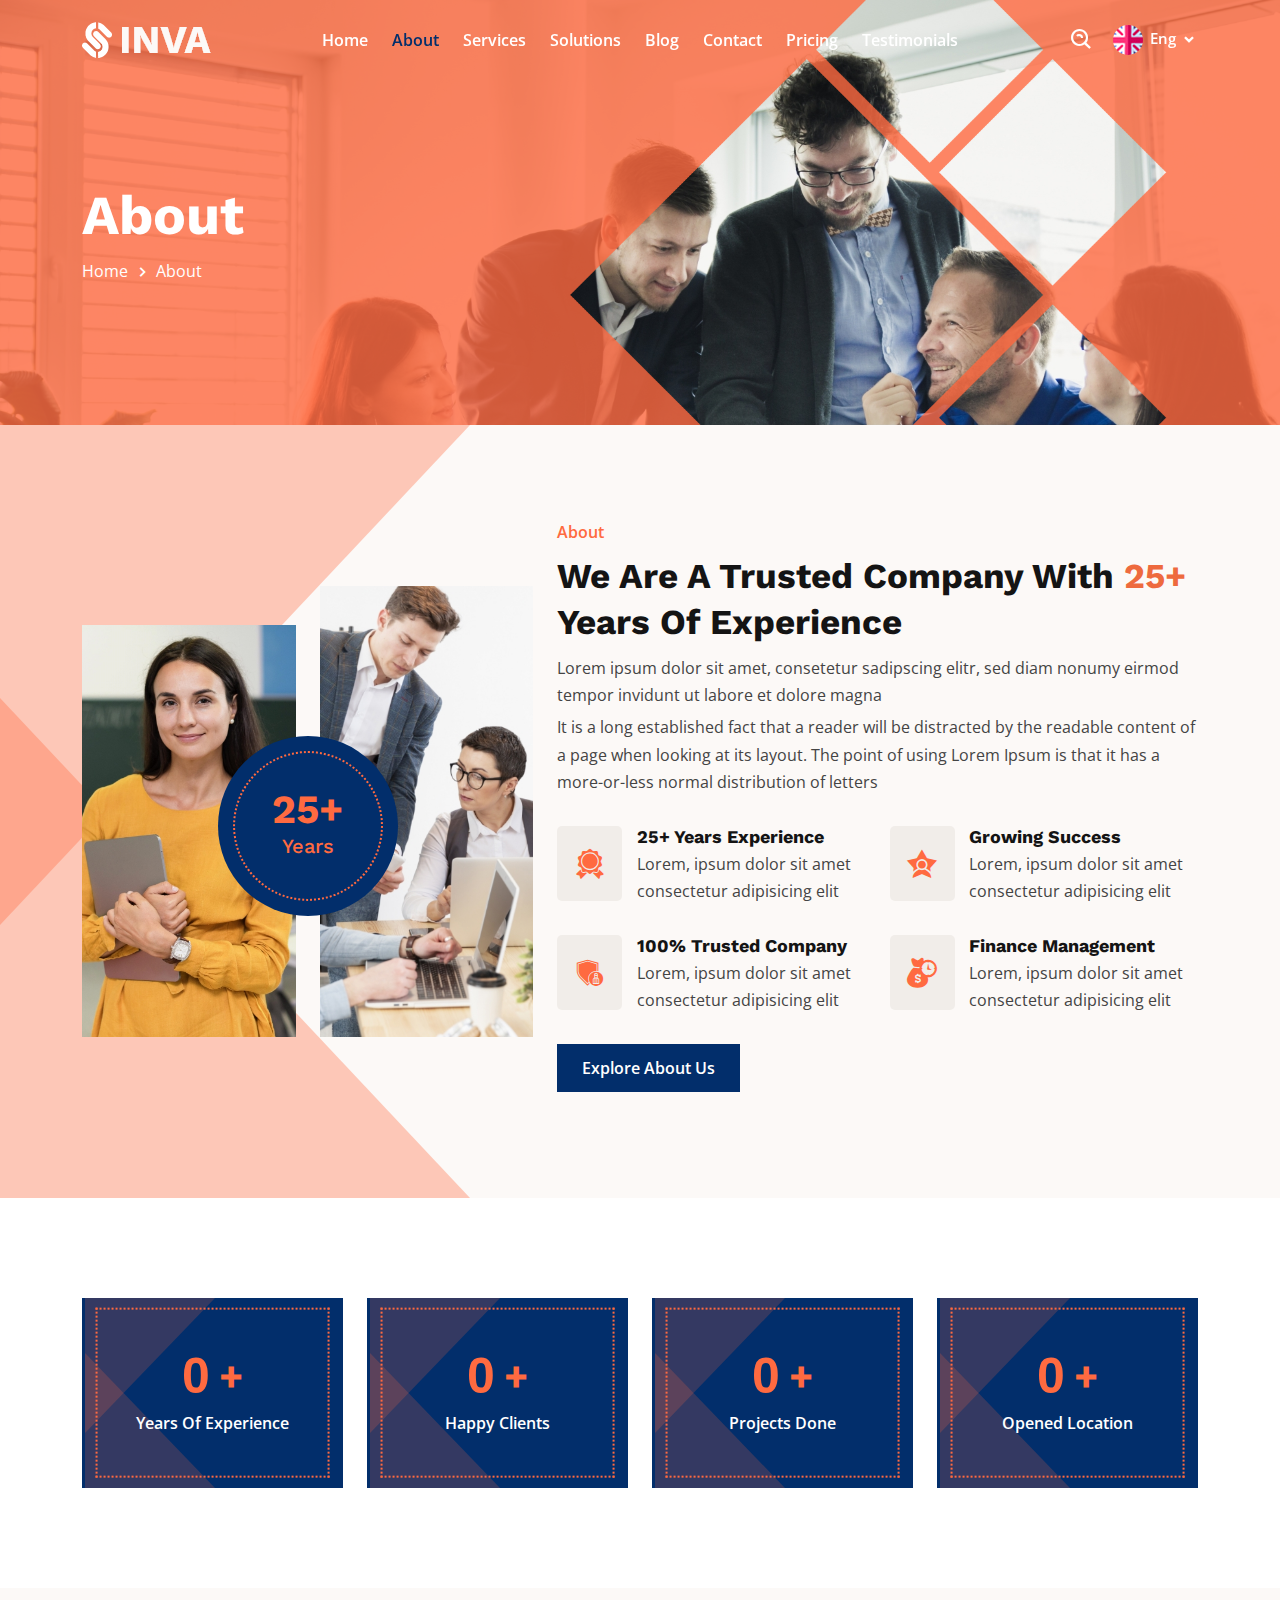
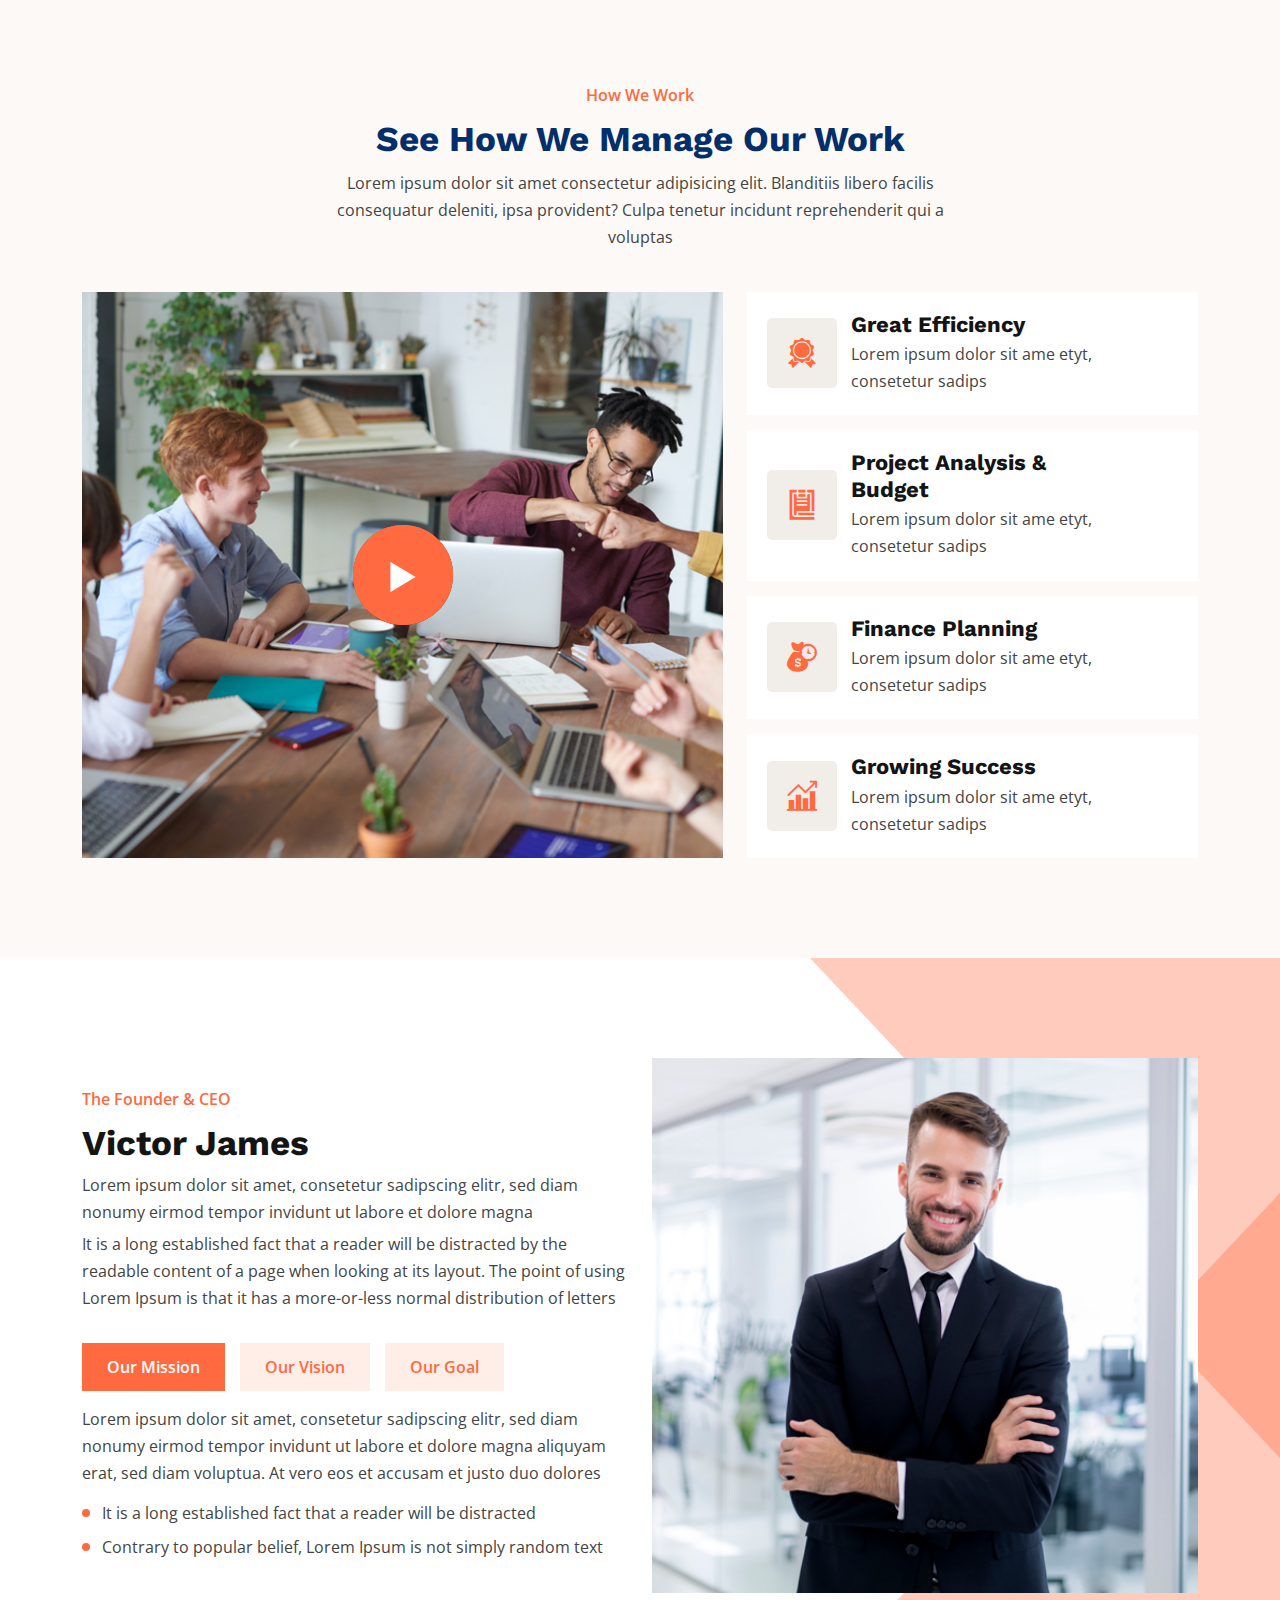
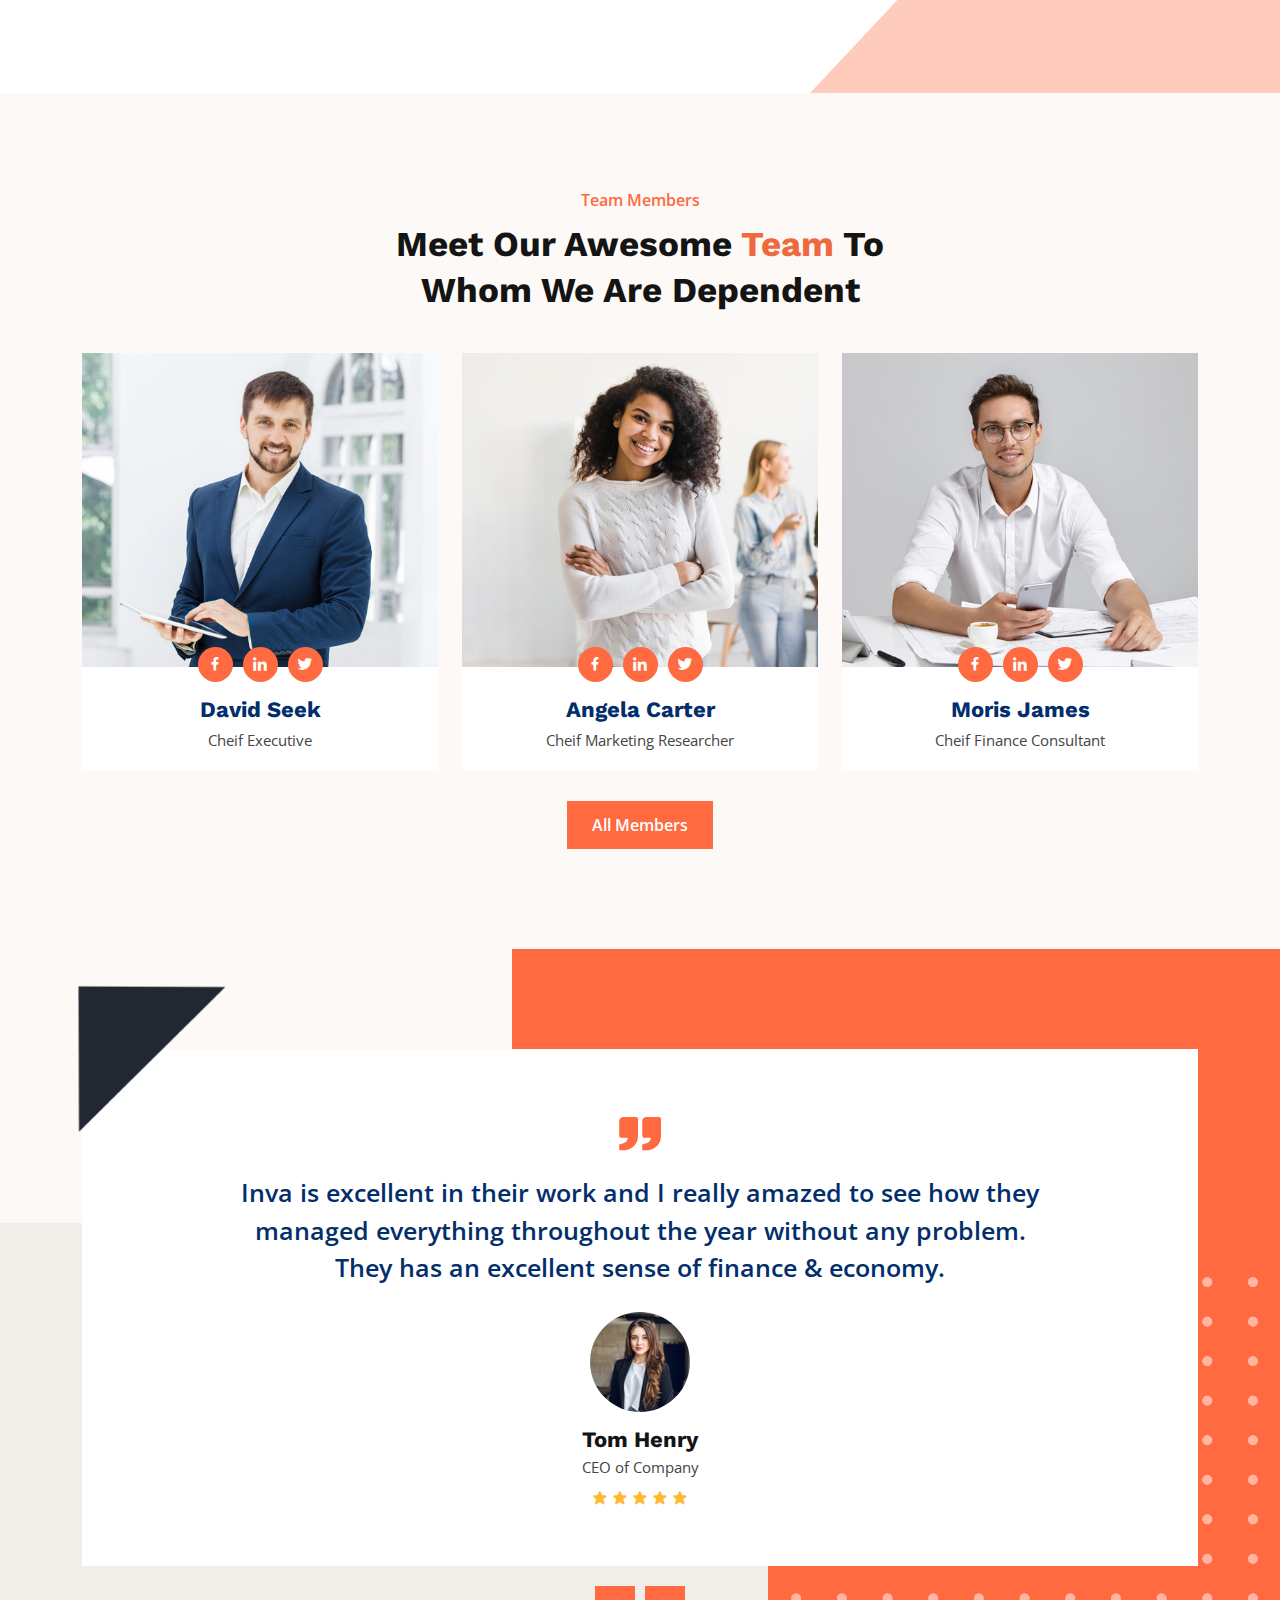
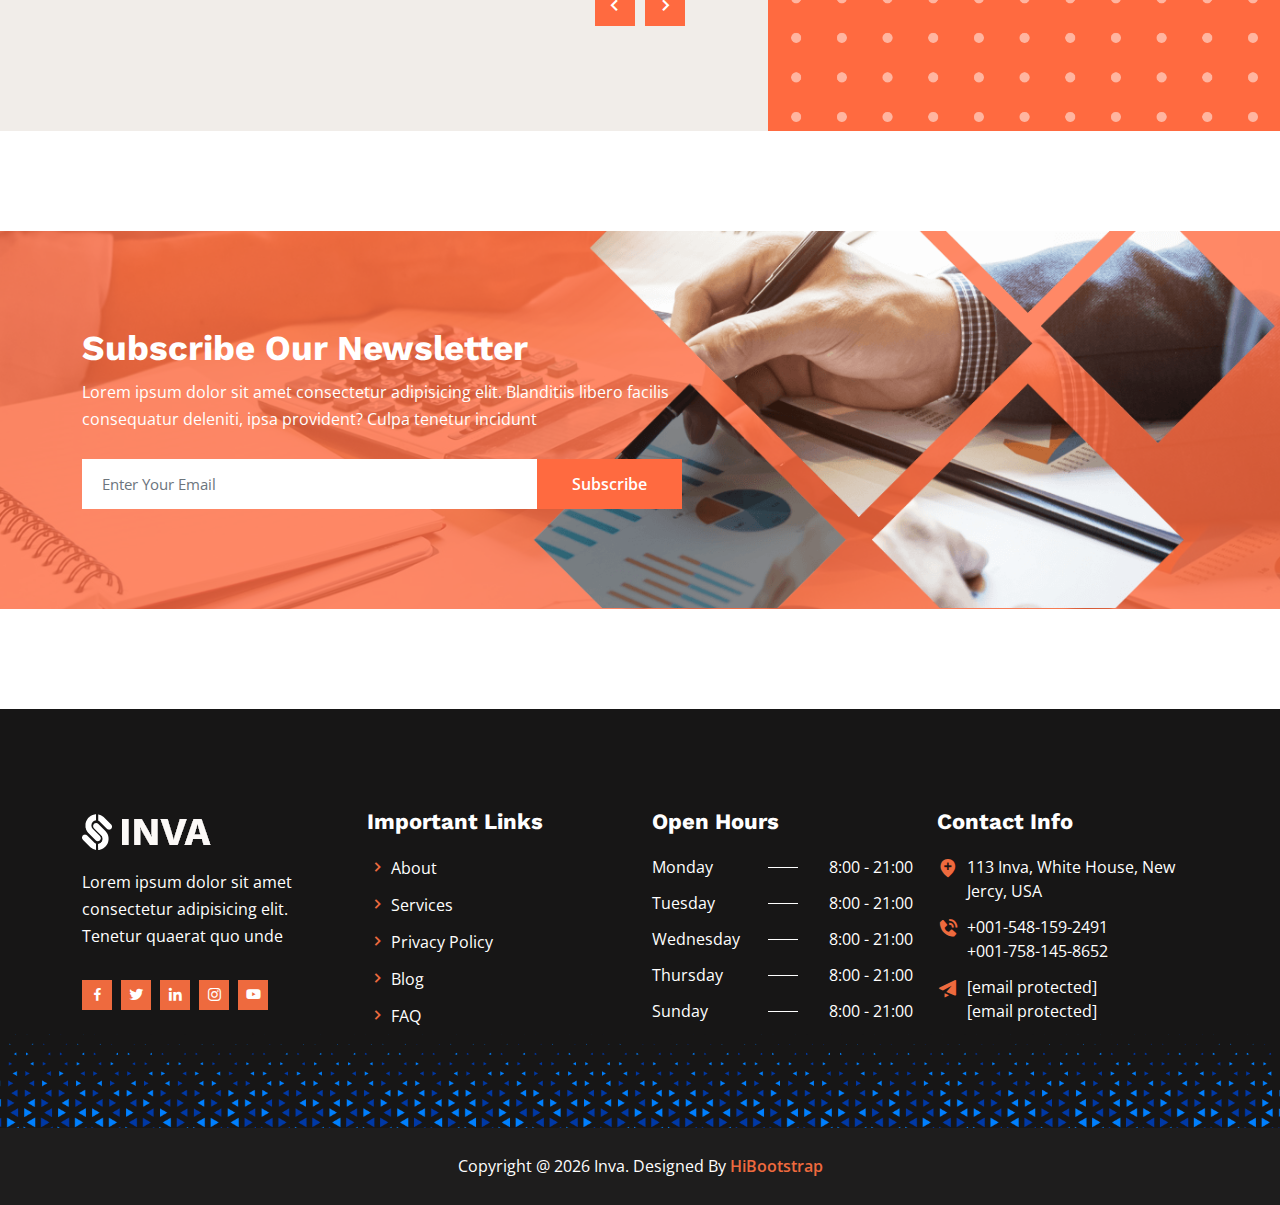
==== commit f91d1763: "logo update" ====
--- a/about.html
+++ b/about.html
@@ -29,8 +29,8 @@
     <link rel="stylesheet" href="assets/css/theme-dark.css" />
 
     <link rel="stylesheet" href="assets/css/theme-dark.css" />
-    <title>Inva - Finance & Investment HTML Template</title>
-    <link rel="icon" type="image/png" href="assets/img/favicon.png" />
+    <title>Telelinks</title>
+    <link rel="icon" type="image/png" href="assets/img/Main-logo/company_logo.png" />
   </head>
   <body>
     <div class="loader">
@@ -74,16 +74,19 @@
                     >Services</a>
                 </li>
                 <li class="nav-item">
+                  <a href="solutions.html" class="nav-link dropdown-toggle">Solutions</a>
+                </li>
+                <li class="nav-item">
                   <a href="blog.html" class="nav-link dropdown-toggle">Blog</a>
-                </li>
-                <li class="nav-item">
-                    <a href="faq.html" class="nav-link dropdown-toggle">Faqs </a>
-                  </li>
-                <li class="nav-item">
-                  <a href="#" class="nav-link dropdown-toggle">Pricing</a>
                 </li>
                 <li class="nav-item">
                   <a href="contact.html" class="nav-link">Contact</a>
+                </li>
+                <li class="nav-item">
+                  <a href="Pricing.html" class="nav-link">Pricing</a>
+                </li>
+                <li class="nav-item">
+                  <a href="testimonials.html" class="nav-link">Testimonials</a>
                 </li>
               </ul>
               <div class="side-nav">
@@ -820,7 +823,7 @@
                   </li>
                   <li>
                     <i class="bx bx-chevron-right"></i>
-                    <a href="projects.html">Projects</a>
+                    <a href="privacy-policy.html">Privacy Policy</a>
                   </li>
                   <li>
                     <i class="bx bx-chevron-right"></i>
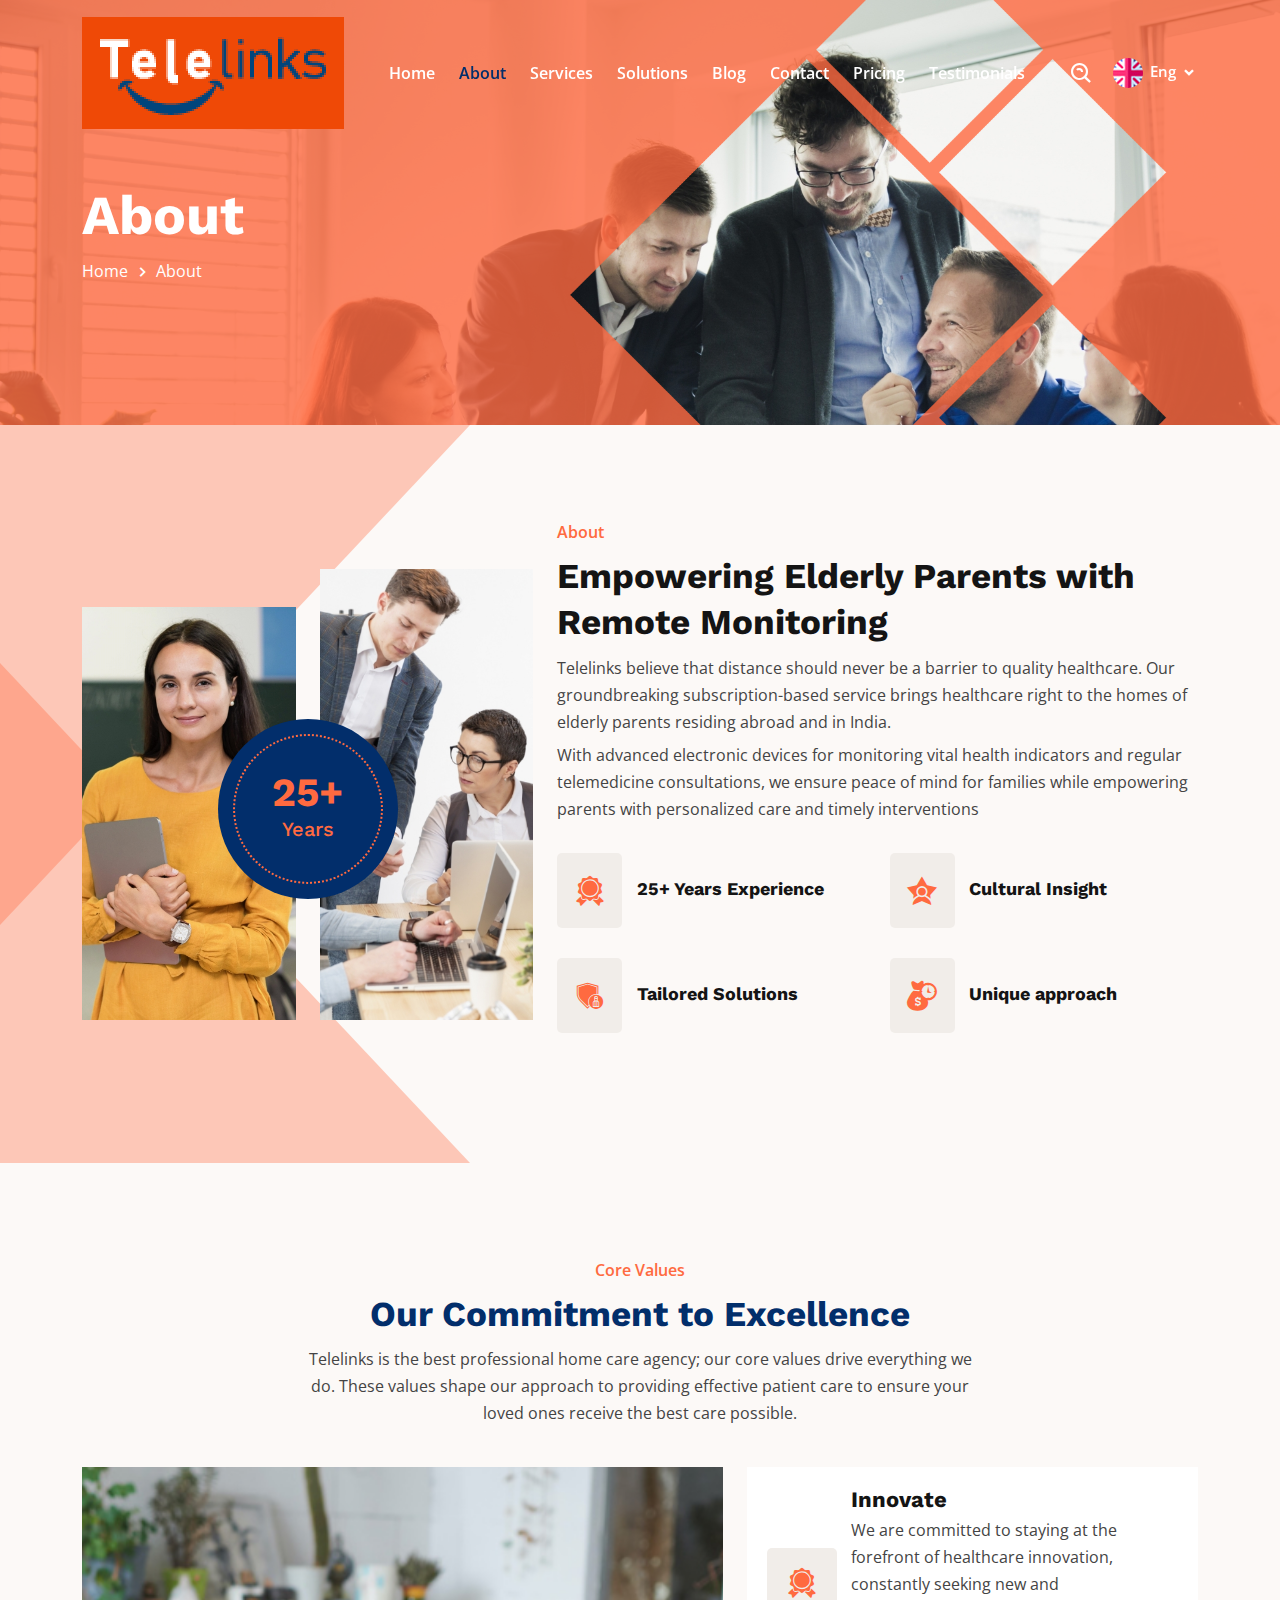
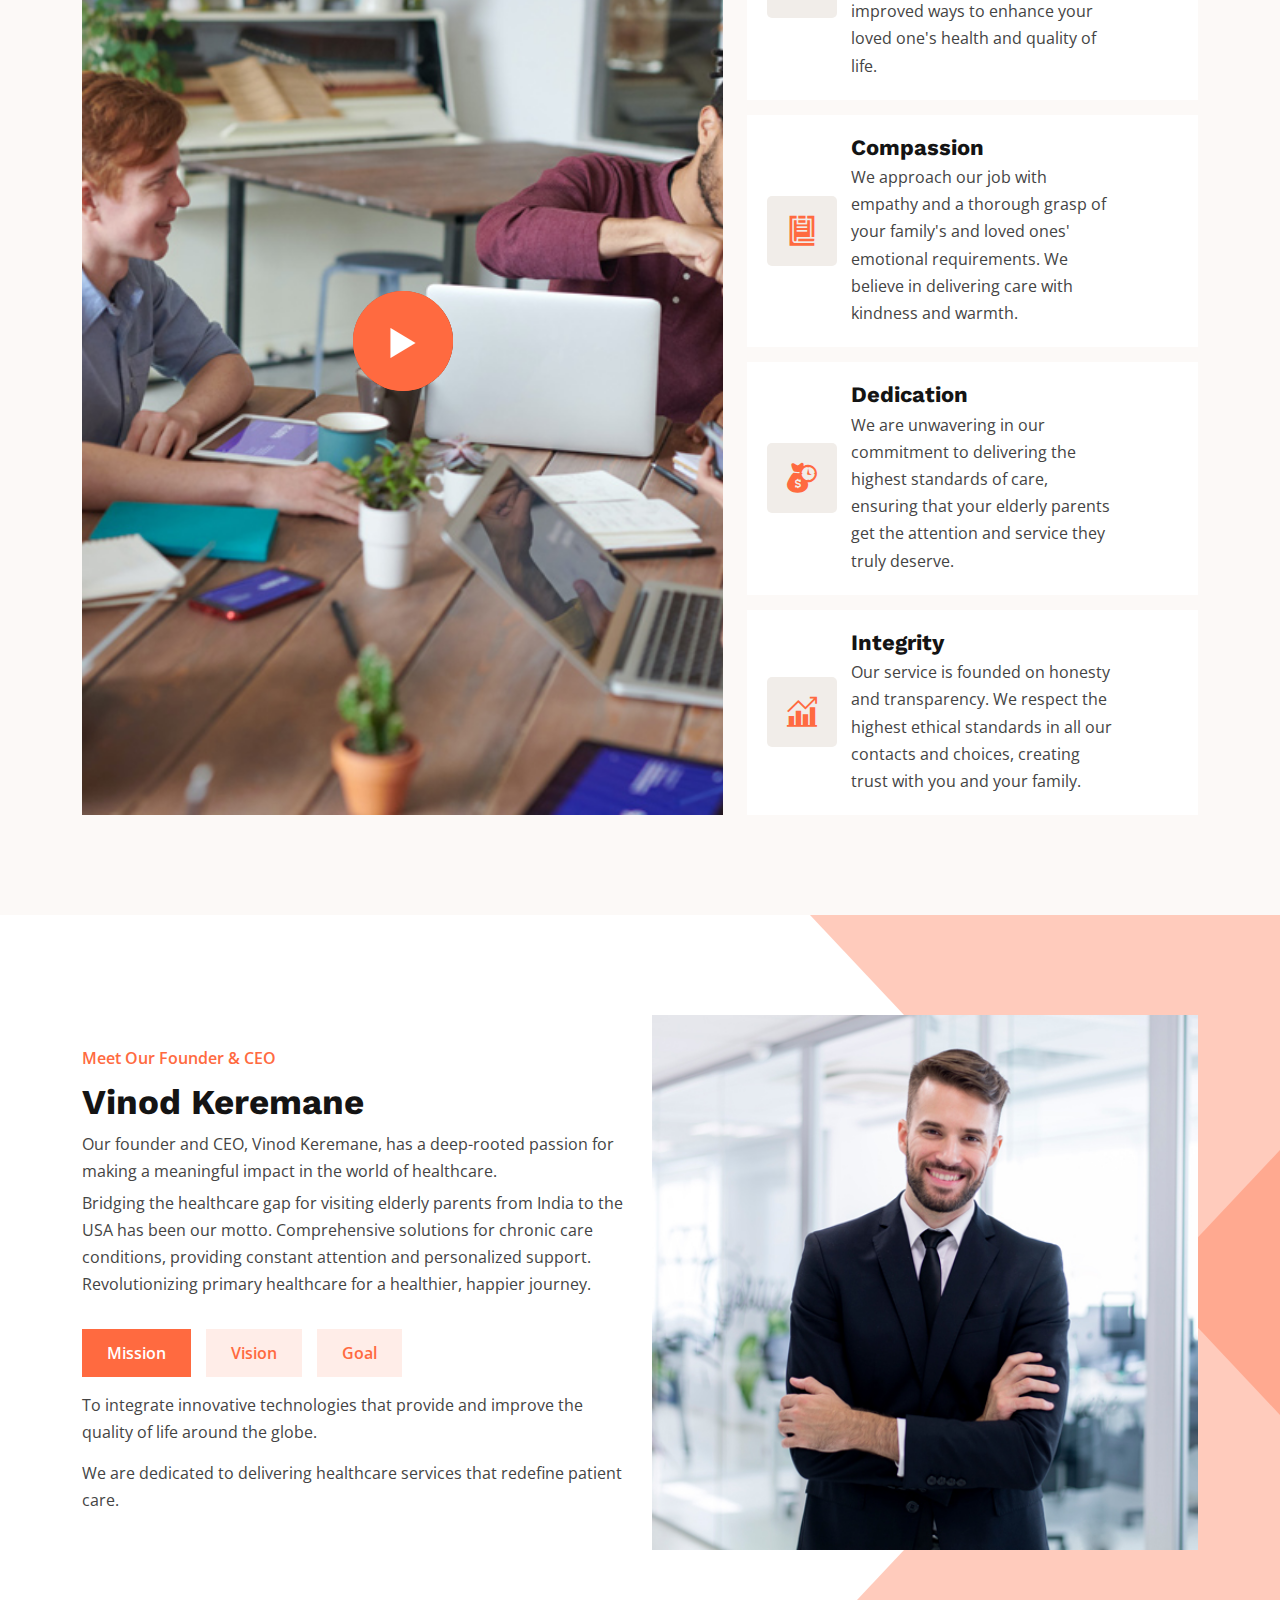
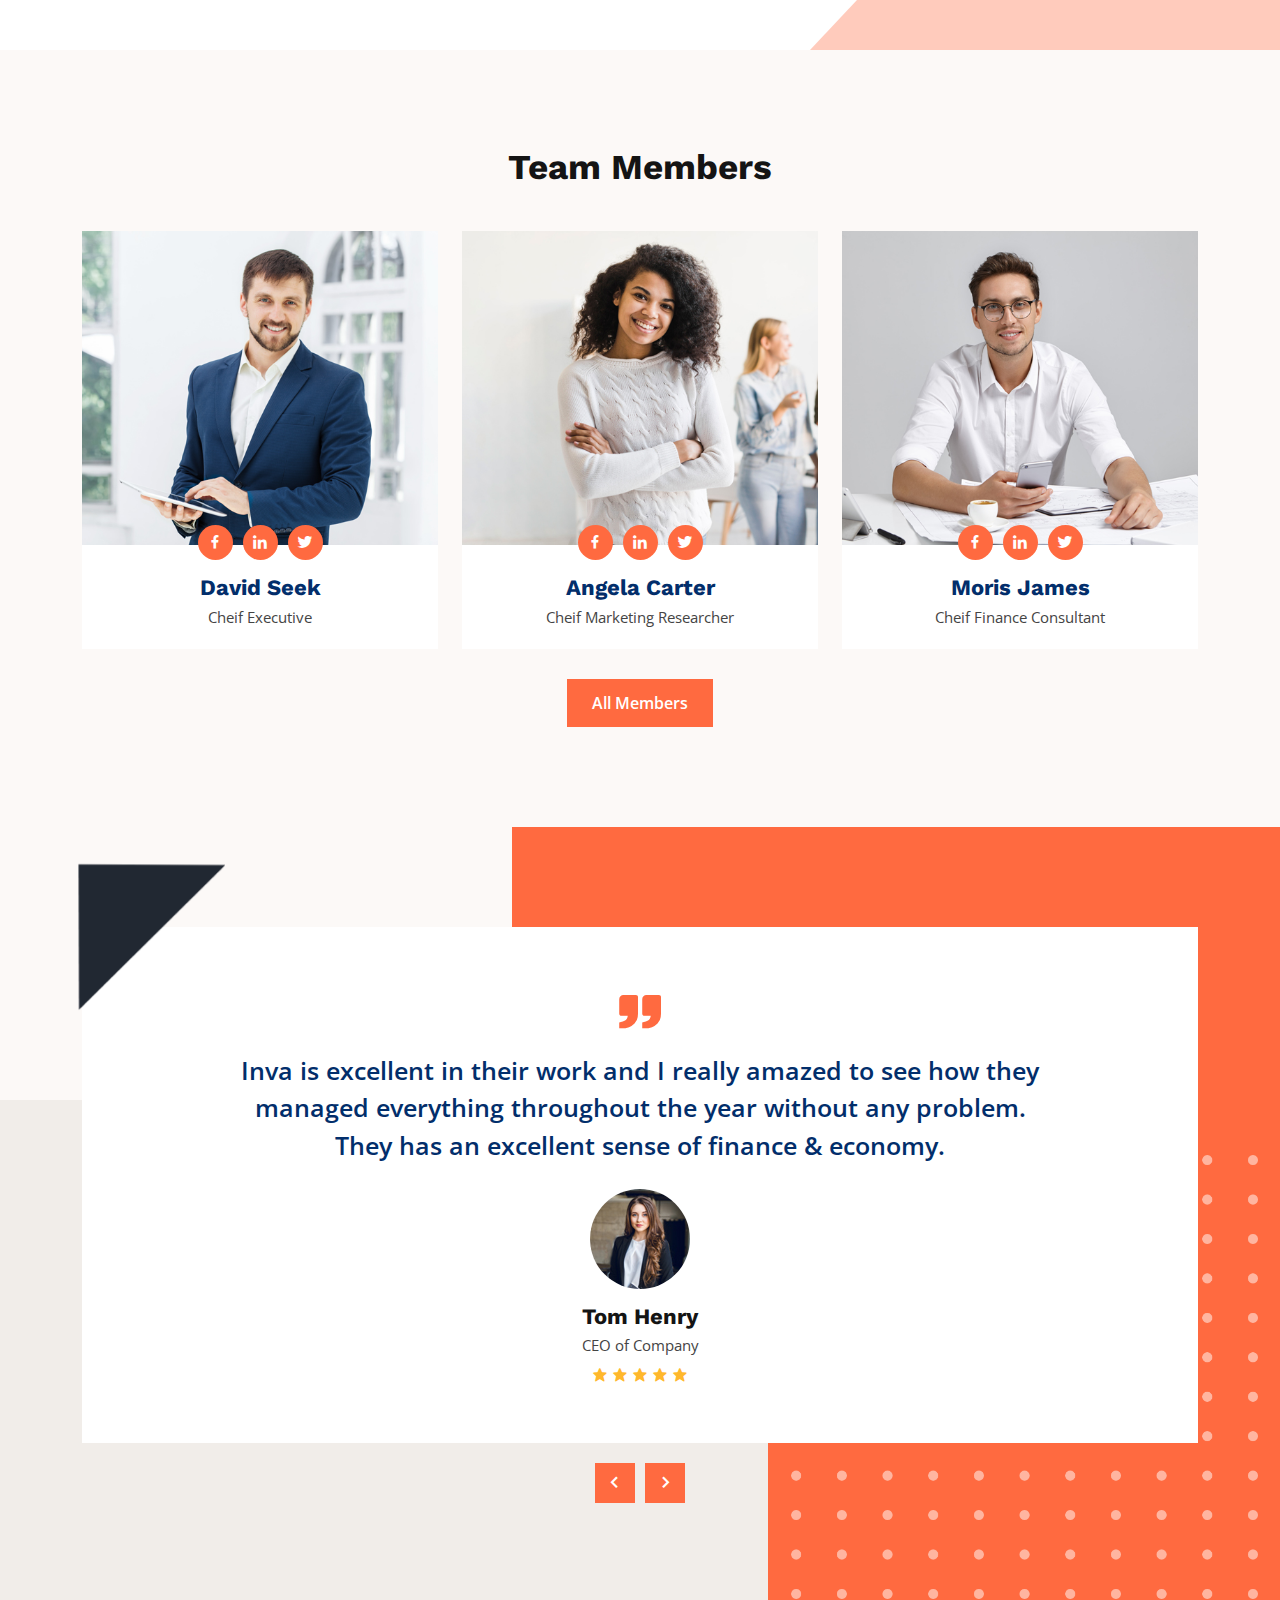
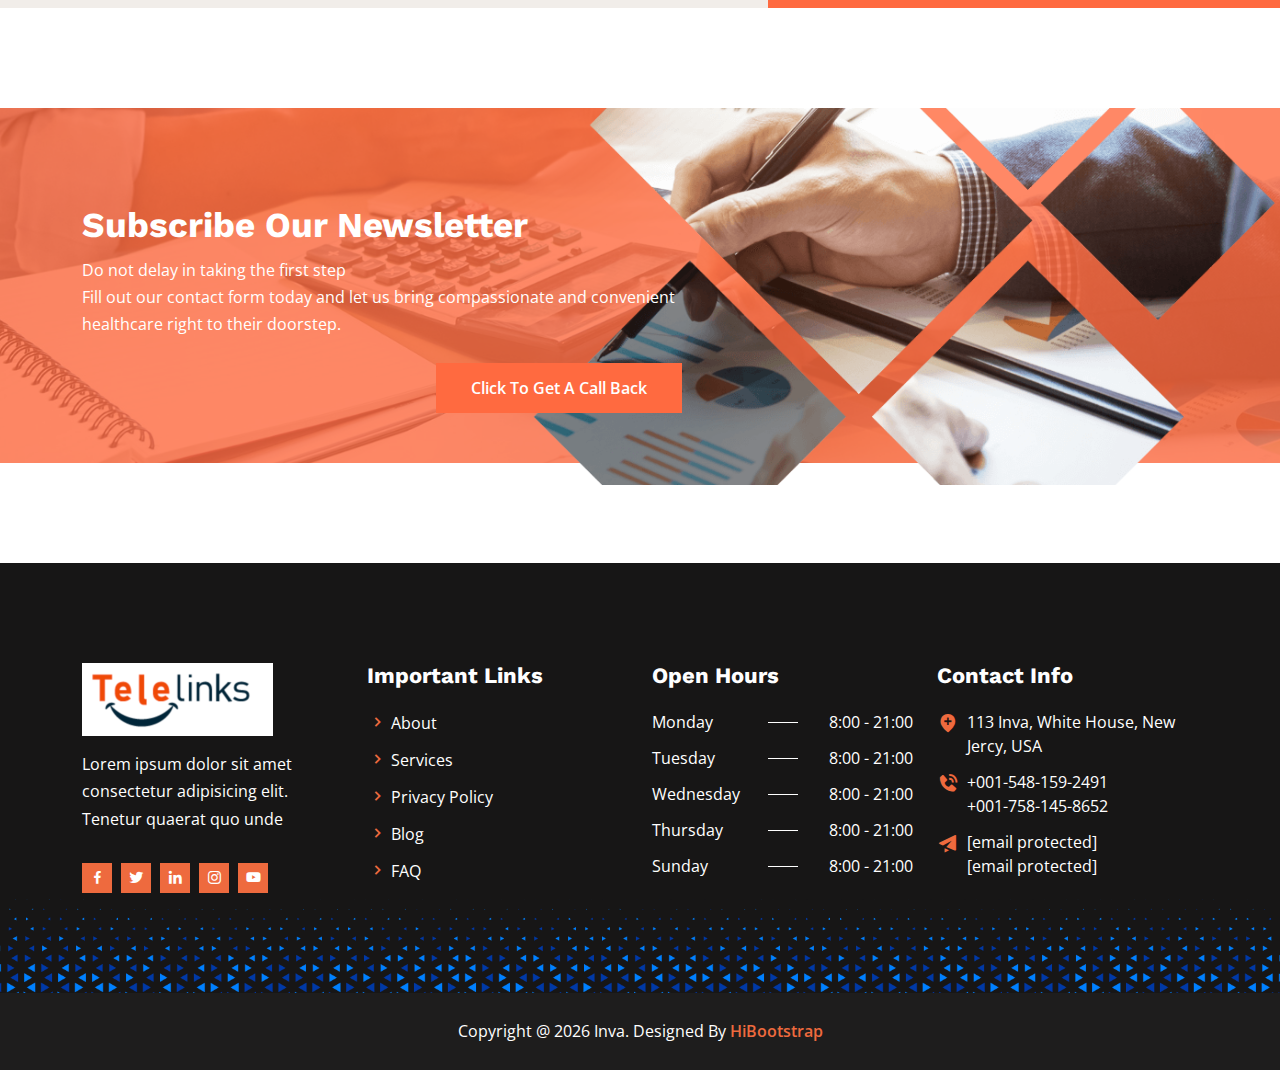
==== commit 403557b2: "about page" ====
--- a/about.html
+++ b/about.html
@@ -56,7 +56,7 @@
         <div class="container">
           <nav class="navbar navbar-expand-md navbar-light">
             <a class="navbar-brand" href="index.html">
-              <img src="assets/img/logo-three.png" alt="Logo" />
+              <img src="assets/img/Main-logo/oramge-logo.png" alt="Logo" />
             </a>
             <div
               class="collapse navbar-collapse mean-menu"
@@ -198,19 +198,15 @@
               <div class="section-title">
                 <span class="sub-title">About</span>
                 <h2>
-                  We Are A Trusted Company With <span>25+</span> Years Of
-                  Experience
+                  Empowering Elderly Parents with Remote Monitoring
                 </h2>
                 <p>
-                  Lorem ipsum dolor sit amet, consetetur sadipscing elitr, sed
-                  diam nonumy eirmod tempor invidunt ut labore et dolore magna
+                  Telelinks believe that distance should never be a barrier to quality healthcare. Our groundbreaking subscription-based service brings healthcare right to the homes of elderly parents residing abroad and in India.
                 </p>
               </div>
               <p class="about-p">
-                It is a long established fact that a reader will be distracted
-                by the readable content of a page when looking at its layout.
-                The point of using Lorem Ipsum is that it has a more-or-less
-                normal distribution of letters
+                With advanced electronic devices for monitoring vital health indicators and regular telemedicine consultations, we ensure peace of mind for families while empowering parents with personalized care and timely interventions
+
               </p>
               <div class="row">
                 <div class="col-sm-6 col-lg-6">
@@ -220,9 +216,6 @@
                     </li>
                     <li>
                       <h3>25+ Years Experience</h3>
-                      <p>
-                        Lorem, ipsum dolor sit amet consectetur adipisicing elit
-                      </p>
                     </li>
                   </ul>
                 </div>
@@ -232,10 +225,7 @@
                       <i class="flaticon-star"></i>
                     </li>
                     <li>
-                      <h3>Growing Success</h3>
-                      <p>
-                        Lorem, ipsum dolor sit amet consectetur adipisicing elit
-                      </p>
+                      <h3>Cultural Insight</h3>
                     </li>
                   </ul>
                 </div>
@@ -245,10 +235,8 @@
                       <i class="flaticon-insurance"></i>
                     </li>
                     <li>
-                      <h3>100% Trusted Company</h3>
-                      <p>
-                        Lorem, ipsum dolor sit amet consectetur adipisicing elit
-                      </p>
+                      <h3>Tailored Solutions
+                      </h3>
                     </li>
                   </ul>
                 </div>
@@ -258,76 +246,23 @@
                       <i class="flaticon-dollars-money-bag-with-a-clock"></i>
                     </li>
                     <li>
-                      <h3>Finance Management</h3>
-                      <p>
-                        Lorem, ipsum dolor sit amet consectetur adipisicing elit
-                      </p>
+                      <h3>Unique approach</h3>
                     </li>
                   </ul>
                 </div>
               </div>
-              <a class="common-btn two" href="#">
-                Explore About Us
-                <span></span>
-              </a>
             </div>
           </div>
         </div>
       </div>
     </section>
-
-    <div class="counter-area four pt-100 pb-70">
-      <div class="container">
-        <div class="row">
-          <div class="col-sm-6 col-lg-3 card-overlay">
-            <div class="counter-item">
-              <h3>
-                <span class="odometer" data-count="25">00</span>
-                <span class="target">+</span>
-              </h3>
-              <p>Years Of Experience</p>
-            </div>
-          </div>
-          <div class="col-sm-6 col-lg-3 card-overlay">
-            <div class="counter-item">
-              <h3>
-                <span class="odometer" data-count="150">00</span>
-                <span class="target">+</span>
-              </h3>
-              <p>Happy Clients</p>
-            </div>
-          </div>
-          <div class="col-sm-6 col-lg-3 card-overlay">
-            <div class="counter-item">
-              <h3>
-                <span class="odometer" data-count="300">00</span>
-                <span class="target">+</span>
-              </h3>
-              <p>Projects Done</p>
-            </div>
-          </div>
-          <div class="col-sm-6 col-lg-3 card-overlay">
-            <div class="counter-item">
-              <h3>
-                <span class="odometer" data-count="30">00</span>
-                <span class="target">+</span>
-              </h3>
-              <p>Opened Location</p>
-            </div>
-          </div>
-        </div>
-      </div>
-    </div>
 
     <section class="work-area three ptb-100">
       <div class="container">
         <div class="section-title">
-          <span class="sub-title">How We Work</span>
-          <h2>See How We Manage Our Work</h2>
-          <p>
-            Lorem ipsum dolor sit amet consectetur adipisicing elit. Blanditiis
-            libero facilis consequatur deleniti, ipsa provident? Culpa tenetur
-            incidunt reprehenderit qui a voluptas
+          <span class="sub-title">Core Values</span>
+          <h2>Our Commitment to Excellence</h2>
+          <p>Telelinks is the best professional home care agency; our core values drive everything we do. These values shape our approach to providing effective patient care to ensure your loved ones receive the best care possible.
           </p>
         </div>
         <div class="row">
@@ -348,8 +283,8 @@
                   <i class="flaticon-medal-of-award"></i>
                 </li>
                 <li>
-                  <h3>Great Efficiency</h3>
-                  <p>Lorem ipsum dolor sit ame etyt, consetetur sadips</p>
+                  <h3>Innovate</h3>
+                  <p>We are committed to staying at the forefront of healthcare innovation, constantly seeking new and improved ways to enhance your loved one's health and quality of life.</p>
                 </li>
               </ul>
             </div>
@@ -359,8 +294,9 @@
                   <i class="flaticon-evaluate"></i>
                 </li>
                 <li>
-                  <h3>Project Analysis & Budget</h3>
-                  <p>Lorem ipsum dolor sit ame etyt, consetetur sadips</p>
+                  <h3>Compassion</h3>
+                  <p>We approach our job with empathy and a thorough grasp of your family's and loved ones' emotional requirements. We believe in delivering care with kindness and warmth.
+                  </p>
                 </li>
               </ul>
             </div>
@@ -370,8 +306,9 @@
                   <i class="flaticon-dollars-money-bag-with-a-clock"></i>
                 </li>
                 <li>
-                  <h3>Finance Planning</h3>
-                  <p>Lorem ipsum dolor sit ame etyt, consetetur sadips</p>
+                  <h3>Dedication</h3>
+                  <p>We are unwavering in our commitment to delivering the highest standards of care, ensuring that your elderly parents get the attention and service they truly deserve.
+                  </p>
                 </li>
               </ul>
             </div>
@@ -381,8 +318,9 @@
                   <i class="flaticon-trend"></i>
                 </li>
                 <li>
-                  <h3>Growing Success</h3>
-                  <p>Lorem ipsum dolor sit ame etyt, consetetur sadips</p>
+                  <h3>Integrity</h3>
+                  <p>Our service is founded on honesty and transparency. We respect the highest ethical standards in all our contacts and choices, creating trust with you and your family.
+                  </p>
                 </li>
               </ul>
             </div>
@@ -397,18 +335,15 @@
           <div class="col-lg-6">
             <div class="founder-content">
               <div class="section-title">
-                <span class="sub-title">The Founder & CEO</span>
-                <h2>Victor James</h2>
+                <span class="sub-title">Meet Our Founder & CEO
+                </span>
+                <h2>Vinod Keremane</h2>
                 <p>
-                  Lorem ipsum dolor sit amet, consetetur sadipscing elitr, sed
-                  diam nonumy eirmod tempor invidunt ut labore et dolore magna
+                  Our founder and CEO, Vinod Keremane, has a deep-rooted passion for making a meaningful impact in the world of healthcare. 
                 </p>
               </div>
               <p class="founder-p">
-                It is a long established fact that a reader will be distracted
-                by the readable content of a page when looking at its layout.
-                The point of using Lorem Ipsum is that it has a more-or-less
-                normal distribution of letters
+                Bridging the healthcare gap for visiting elderly parents from India to the USA has been our motto. Comprehensive solutions for chronic care conditions, providing constant attention and personalized support. Revolutionizing primary healthcare for a healthier, happier journey.
               </p>
               <ul class="nav nav-pills" id="pills-tab" role="tablist">
                 <li class="nav-item" role="presentation">
@@ -420,7 +355,7 @@
                     role="tab"
                     aria-controls="pills-home"
                     aria-selected="true"
-                    >Our Mission</a
+                    >Mission</a
                   >
                 </li>
                 <li class="nav-item" role="presentation">
@@ -432,7 +367,7 @@
                     role="tab"
                     aria-controls="pills-profile"
                     aria-selected="false"
-                    >Our Vision</a
+                    >Vision</a
                   >
                 </li>
                 <li class="nav-item" role="presentation">
@@ -444,7 +379,7 @@
                     role="tab"
                     aria-controls="pills-contact"
                     aria-selected="false"
-                    >Our Goal</a
+                    >Goal</a
                   >
                 </li>
               </ul>
@@ -456,21 +391,11 @@
                   aria-labelledby="pills-home-tab"
                 >
                   <p>
-                    Lorem ipsum dolor sit amet, consetetur sadipscing elitr, sed
-                    diam nonumy eirmod tempor invidunt ut labore et dolore magna
-                    aliquyam erat, sed diam voluptua. At vero eos et accusam et
-                    justo duo dolores
+                    To integrate innovative technologies that provide and improve the quality of life around the globe. 
                   </p>
-                  <ul>
-                    <li>
-                      It is a long established fact that a reader will be
-                      distracted
-                    </li>
-                    <li>
-                      Contrary to popular belief, Lorem Ipsum is not simply
-                      random text
-                    </li>
-                  </ul>
+                  <p>
+                    We are dedicated to delivering healthcare services that redefine patient care.
+                  </p>
                 </div>
                 <div
                   class="tab-pane fade"
@@ -479,21 +404,9 @@
                   aria-labelledby="pills-profile-tab"
                 >
                   <p>
-                    Lorem ipsum dolor sit amet, consetetur sadipscing elitr, sed
-                    diam nonumy eirmod tempor invidunt ut labore et dolore magna
-                    aliquyam erat, sed diam voluptua. At vero eos et accusam et
-                    justo duo dolores
+                    Our vision is to collaborate and integrate technologies to provide healthcare services that enhance the quality of life. 
                   </p>
-                  <ul>
-                    <li>
-                      It is a long established fact that a reader will be
-                      distracted
-                    </li>
-                    <li>
-                      Contrary to popular belief, Lorem Ipsum is not simply
-                      random text
-                    </li>
-                  </ul>
+                  <p>We believe in making healthcare accessible and personal, ensuring every individual gets the care they deserve.</p>
                 </div>
                 <div
                   class="tab-pane fade"
@@ -502,21 +415,9 @@
                   aria-labelledby="pills-contact-tab"
                 >
                   <p>
-                    Lorem ipsum dolor sit amet, consetetur sadipscing elitr, sed
-                    diam nonumy eirmod tempor invidunt ut labore et dolore magna
-                    aliquyam erat, sed diam voluptua. At vero eos et accusam et
-                    justo duo dolores
+                    Our primary goal is to ensure that your elderly parents, whether residing abroad or in India, receive the highest standard of healthcare.
                   </p>
-                  <ul>
-                    <li>
-                      It is a long established fact that a reader will be
-                      distracted
-                    </li>
-                    <li>
-                      Contrary to popular belief, Lorem Ipsum is not simply
-                      random text
-                    </li>
-                  </ul>
+                  <p>We aim to revolutionize healthcare by providing value-based services that prioritize patient well-being.</p>
                 </div>
               </div>
             </div>
@@ -533,8 +434,7 @@
     <section class="team-area four ptb-100">
       <div class="container">
         <div class="section-title">
-          <span class="sub-title">Team Members</span>
-          <h2>Meet Our Awesome <span>Team</span> To Whom We Are Dependent</h2>
+          <h2>Team Members</h2>
         </div>
         <div class="row">
           <div class="col-sm-6 col-lg-4">
@@ -741,22 +641,14 @@
           <div class="section-title two">
             <h2>Subscribe Our Newsletter</h2>
             <p>
-              Lorem ipsum dolor sit amet consectetur adipisicing elit.
-              Blanditiis libero facilis consequatur deleniti, ipsa provident?
-              Culpa tenetur incidunt
+              Do not delay in taking the first step
             </p>
+            <p>Fill out our contact form today and let us bring compassionate and convenient healthcare right to their doorstep.</p>
           </div>
           <form class="newsletter-form" data-toggle="validator">
-            <input
-              type="email"
-              class="form-control"
-              placeholder="Enter Your Email"
-              name="EMAIL"
-              required
-              autocomplete="off"
-            />
+            
             <button class="btn common-btn" type="submit">
-              Subscribe
+              Click To Get A Call Back
               <span></span>
             </button>
             <div id="validator-newsletter" class="form-result"></div>
@@ -772,7 +664,7 @@
             <div class="footer-item">
               <div class="footer-logo">
                 <a class="footer-inva" href="index.html">
-                  <img src="assets/img/logo-three.png" alt="Logo" />
+                  <img src="assets/img/Main-logo/company_logo.png" alt="Logo" />
                 </a>
                 <p>
                   Lorem ipsum dolor sit amet consectetur adipisicing elit.
--- a/assets/css/style.css
+++ b/assets/css/style.css
@@ -1328,6 +1328,8 @@
 }
 
 .about-area .about-content ul li:nth-child(2) {
+    display: flex;
+    align-items: center;
     -webkit-box-flex: 0;
     -ms-flex: 0 0 70%;
     flex: 0 0 70%;
